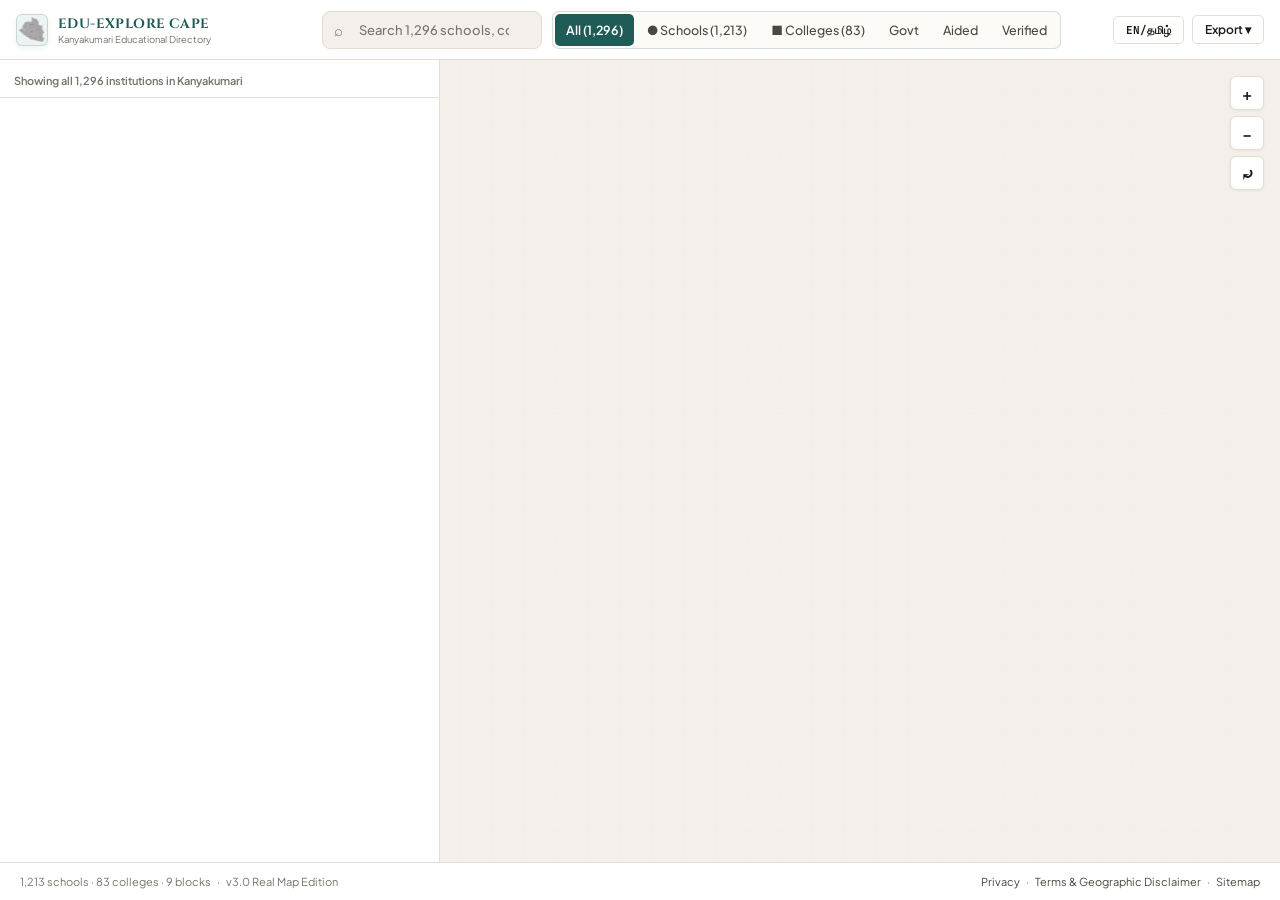
==== static/index.html @ a57d1c87 "Fix native button appearance: apply explicit appearance none, inline critical CSS, update Service Wo" ====
<!DOCTYPE html>
<html lang="en">
<head>
  <meta charset="UTF-8">
  <meta name="viewport" content="width=device-width, initial-scale=1.0, maximum-scale=5.0, user-scalable=yes">
  
  <!-- Primary Meta Tags -->
  <title>Edu-Explore Cape — Verified Educational Directory & Spatial Map of Kanyakumari</title>
  <meta name="title" content="Edu-Explore Cape — Verified Educational Directory & Spatial Map of Kanyakumari">
  <meta name="description" content="Spatial directory and verified database of 1,296 educational institutions (1,213 schools, 83 colleges) across 9 educational blocks in Kanyakumari District.">
  <meta name="keywords" content="Kanyakumari schools, Kanyakumari colleges, Agastheeswaram, Thovalai, Thuckalay, Nagercoil school directory, UDISE Tamil Nadu, Edu-Explore Cape">
  <meta name="author" content="Edu-Explore Cape Open Data Project">
  <meta name="robots" content="index, follow">
  <link rel="canonical" href="https://capeedudetails.me/">

  <!-- Open Graph / Facebook -->
  <meta property="og:type" content="website">
  <meta property="og:url" content="https://capeedudetails.me/">
  <meta property="og:title" content="Edu-Explore Cape — Educational Directory & Spatial Map">
  <meta property="og:description" content="Verified spatial directory of 1,296 schools and colleges across Kanyakumari District. Search, filter, and explore contact lines.">
  <meta property="og:image" content="https://capeedudetails.me/static/icons/kanyakumari_map.png">

  <!-- Twitter -->
  <meta name="twitter:card" content="summary_large_image">
  <meta name="twitter:url" content="https://capeedudetails.me/">
  <meta name="twitter:title" content="Edu-Explore Cape — Educational Directory & Spatial Map">
  <meta name="twitter:description" content="Verified spatial directory of 1,296 schools and colleges across Kanyakumari District.">
  <meta name="twitter:image" content="https://capeedudetails.me/static/icons/kanyakumari_map.png">

  <!-- Favicon & Touch Icons -->
  <link rel="icon" type="image/png" href="[data-uri]">
  <link rel="apple-touch-icon" href="[data-uri]">
  <meta name="theme-color" content="#1F5C57">

  <!-- Preconnect & Typography -->
  <link rel="preconnect" href="https://fonts.googleapis.com">
  <link rel="preconnect" href="https://fonts.gstatic.com" crossorigin>
  <link href="https://fonts.googleapis.com/css2?family=Cinzel:wght@500;600;700&family=Plus+Jakarta+Sans:wght@400;500;600;700&family=JetBrains+Mono:wght@400;500&display=swap" rel="stylesheet">
  
  <!-- Versioned Stylesheet -->
  <link rel="stylesheet" href="/static/css/app.css?v=3.3.0">

  <!-- Critical Inline Reset for Filter Shelf & Header (Guaranteed 0ms Rendering with ZERO Native Browser Button Artifacts) -->
  <style>
    /* Explicit Native Button Style Reset */
    button, input, select, textarea {
      font-family: inherit;
    }
    .header-filter-shelf button.filter-segment {
      appearance: none !important;
      -webkit-appearance: none !important;
      -moz-appearance: none !important;
      font: inherit !important;
      font-family: 'Plus Jakarta Sans', -apple-system, sans-serif !important;
      border: none !important;
      outline: none !important;
      background: transparent !important;
      box-shadow: none !important;
      border-radius: 4px !important;
      padding: 0 11px !important;
      height: 32px !important;
      line-height: 32px !important;
      font-size: 12.5px !important;
      font-weight: 500 !important;
      color: #4A4843 !important;
      white-space: nowrap !important;
      cursor: pointer !important;
      display: inline-flex !important;
      align-items: center !important;
      justify-content: center !important;
      gap: 4px !important;
      transition: background 120ms ease, color 120ms ease !important;
    }
    .header-filter-shelf button.filter-segment:hover {
      background: rgba(31, 92, 87, 0.08) !important;
      color: #1F5C57 !important;
    }
    .header-filter-shelf button.filter-segment.active {
      background: #1F5C57 !important;
      color: #FFFFFF !important;
      font-weight: 600 !important;
      border-radius: 5px !important;
    }
    .header-filter-shelf {
      background: #FDFBF7 !important;
      border: 1px solid rgba(26, 25, 22, 0.14) !important;
      border-radius: 7px !important;
      height: 38px !important;
      display: inline-flex !important;
      align-items: center !important;
      padding: 2px !important;
      box-sizing: border-box !important;
      overflow: hidden !important;
      flex-shrink: 0 !important;
      gap: 2px !important;
    }
  </style>
  
  <!-- Structured Data / JSON-LD -->
  <script type="application/ld+json">
  {
    "@context": "https://schema.org",
    "@type": "EducationalOrganization",
    "name": "Edu-Explore Cape",
    "url": "https://capeedudetails.me",
    "logo": "https://capeedudetails.me/static/icons/kanyakumari_map.png",
    "description": "Verified spatial directory and database of 1,296 schools and colleges across 9 educational blocks in Kanyakumari District, Tamil Nadu.",
    "address": {
      "@type": "PostalAddress",
      "addressRegion": "Tamil Nadu",
      "addressCountry": "IN"
    }
  }
  </script>
</head>
<body class="theme-paper">
  <div id="toast-notification" class="toast hidden" role="status" aria-live="polite"></div>

  <!-- Primary Top Header (Single Row on Desktop) -->
  <header id="app-header" role="banner">
    <div class="header-left">
      <a href="/" class="brand-link" aria-label="Edu-Explore Cape Home">
        <div class="brand-icon-wrapper">
          <img src="[data-uri]" alt="Kanyakumari District Map" class="brand-map-icon" width="28" height="28">
        </div>
        <div class="brand-titles">
          <span class="brand-title" id="lbl-brand-title">EDU-EXPLORE CAPE</span>
          <span class="brand-subtitle" id="lbl-brand-subtitle">Kanyakumari Educational Directory</span>
        </div>
      </a>
    </div>

    <!-- Center Section: Extended Search Bar + Unified Segmented Filter Shelf -->
    <div class="header-center">
      <div class="search-box extended-search" role="search">
        <span class="search-icon" aria-hidden="true">⌕</span>
        <input type="text" id="search-input" placeholder="Search 1,296 schools, colleges, leadership, locations..." aria-label="Search institutions">
        <button id="search-clear" class="search-clear-btn hidden" title="Clear Search" aria-label="Clear Search">✕</button>
      </div>

      <!-- Single Primary Segmented Filter Shelf (Clean, Compact, Editorial, No Emojis) -->
      <nav class="header-filter-shelf" role="toolbar" aria-label="Institution Category Filters">
        <button class="filter-segment active" data-filter="all" id="filter-all">All (1,296)</button>
        <button class="filter-segment" data-filter="schools" id="filter-schools">● Schools (1,213)</button>
        <button class="filter-segment" data-filter="colleges" id="filter-colleges">■ Colleges (83)</button>
        <button class="filter-segment" data-filter="govt" id="filter-govt">Govt</button>
        <button class="filter-segment" data-filter="aided" id="filter-aided">Aided</button>
        <button class="filter-segment" data-filter="verified" id="filter-verified">Verified</button>
      </nav>
    </div>

    <div class="header-right">
      <!-- Tamil Language Toggle -->
      <button id="btn-lang-toggle" class="btn-subtle lang-btn" title="Toggle Tamil / English" aria-label="Switch Language">
        <span class="lang-en font-bold">EN</span><span class="lang-divider">/</span><span class="lang-ta">தமிழ்</span>
      </button>

      <!-- View Toggle (Mobile/Tablet switch) -->
      <div class="view-toggle" role="group" aria-label="Switch view">
        <button id="view-plot-btn" class="toggle-btn active" title="Switch to Map" aria-pressed="true">Map</button>
        <button id="view-index-btn" class="toggle-btn" title="Switch to List" aria-pressed="false">List</button>
      </div>

      <!-- Export Menu -->
      <div class="export-dropdown">
        <button id="export-btn" class="btn-subtle" title="Export Dataset" aria-haspopup="true" aria-expanded="false">Export ▾</button>
        <div id="export-menu" class="dropdown-menu hidden" role="menu">
          <a href="/api/export/csv?type=all" download class="dropdown-item" role="menuitem">Full Database (CSV)</a>
          <a href="/api/export/csv?type=contacts" download class="dropdown-item" role="menuitem">Contacts Directory (CSV)</a>
        </div>
      </div>
    </div>
  </header>

  <!-- Main Viewport Area (Desktop Split Container) -->
  <main id="app-viewport" class="split-viewport" role="main">
    
    <!-- LEFT SIDEBAR: INDEX VIEW -->
    <section id="surface-index" class="surface-view surface-index-sidebar" aria-label="Institutions List Surface">
      <div class="index-header-sticky">
        <!-- Active Block Filter Banner in Sidebar (Shown when block is clicked on map) -->
        <div id="sidebar-block-banner" class="sidebar-block-banner hidden" role="status">
          <span>Region: <strong id="sidebar-block-title">Agastheeswaram</strong></span>
          <button id="btn-clear-block-filter" class="btn-clear-banner" title="Show All Blocks">✕ Clear</button>
        </div>

        <div class="sidebar-count-bar">
          <span id="sidebar-total-label" class="sidebar-total-label">Showing all 1,296 institutions in Kanyakumari</span>
        </div>
      </div>

      <div id="index-content" class="index-content-scroll" role="feed" aria-busy="false"></div>

      <div id="index-empty-state" class="index-empty hidden" role="status">
        <div class="empty-icon">⌕</div>
        <h3>No Institutions Found</h3>
        <p id="empty-state-msg">No matching schools or colleges under current filters.</p>
        <button id="btn-reset-filters" class="btn-reset-filters">Reset All Filters</button>
      </div>
    </section>

    <!-- RIGHT CANVAS: REAL GEOGRAPHIC MAP SURFACE -->
    <section id="surface-plot" class="surface-view surface-map-canvas active" aria-label="Spatial Geographic Map Surface">
      <div class="plot-controls" role="toolbar" aria-label="Map Zoom & Reset Controls">
        <button id="zoom-in" class="ctrl-btn" title="Zoom In" aria-label="Zoom In">+</button>
        <button id="zoom-out" class="ctrl-btn" title="Zoom Out" aria-label="Zoom Out">−</button>
        <button id="zoom-reset" class="ctrl-btn" title="Reset District View" aria-label="Reset District View">⤾</button>
      </div>

      <!-- Active Block Breadcrumb -->
      <div id="active-block-pill" class="active-block-pill hidden" role="status" aria-live="polite">
        <span id="active-block-name">Agastheeswaram</span>
        <button id="btn-exit-block" title="Back to Full District" aria-label="Back to Full District">✕</button>
      </div>

      <!-- Interactive Vector SVG Canvas (Clean, NO bottom filter bar) -->
      <div id="svg-container" class="svg-container" tabindex="0" role="region" aria-label="Interactive Map of Kanyakumari Educational Blocks">
        <svg id="plot-svg" viewBox="0 0 1000 1000" preserveAspectRatio="xMidYMid meet" role="img" aria-label="Real vector boundary map of Kanyakumari District with 1,296 educational institutions">
          <defs>
            <pattern id="grid-pattern" width="40" height="40" patternUnits="userSpaceOnUse">
              <path d="M 40 0 L 0 0 0 40" fill="none" stroke="rgba(26, 25, 22, 0.03)" stroke-width="1" />
            </pattern>
          </defs>
          <rect width="100%" height="100%" fill="url(#grid-pattern)" />
          
          <!-- Layer 1: Real Block Boundary Polygons -->
          <g id="layer-polygons" class="layer-polygons"></g>

          <!-- Layer 2: Block Centroid Labels -->
          <g id="layer-block-labels" class="layer-block-labels"></g>

          <!-- Layer 3: Institution Nodes (Schools & Colleges) -->
          <g id="layer-nodes" class="layer-nodes"></g>

          <!-- Layer 4: Interactive Overlays & Single-Card Hover Labels -->
          <g id="layer-overlays" class="layer-overlays"></g>
        </svg>
      </div>
    </section>

    <!-- SLIDE-IN DETAIL DOCK -->
    <aside id="detail-dock" class="detail-dock hidden" role="dialog" aria-modal="false" aria-label="Institution Details">
      <div class="dock-header">
        <div class="dock-badge-row">
          <span id="dock-type-badge" class="type-badge">SCHOOL</span>
          <span id="dock-status-badge" class="status-badge">Verified</span>
        </div>
        <button id="dock-close" class="dock-close-btn" title="Close Panel" aria-label="Close Panel">✕</button>
      </div>

      <div class="dock-scroll-body">
        <h2 id="dock-title" class="dock-title">Institution Name</h2>
        <div id="dock-category-line" class="dock-subhead">Category · Management</div>

        <!-- Quick Action Buttons (Clean text, No Emojis) -->
        <div class="dock-action-bar" role="group" aria-label="Direct Actions">
          <a id="btn-act-call" class="dock-act-btn" href="#" title="Call Institution"><span class="act-text">Call</span></a>
          <a id="btn-act-web" class="dock-act-btn" href="#" target="_blank" rel="noopener noreferrer" title="Visit Official Website"><span class="act-text">Website</span></a>
          <button id="btn-act-copy" class="dock-act-btn" title="Copy Contact Details"><span class="act-text">Copy</span></button>
          <button id="btn-act-share" class="dock-act-btn" title="Share Institution Link"><span class="act-text">Share</span></button>
        </div>

        <div class="dock-section-divider"></div>

        <!-- Comprehensive Fact Grid -->
        <div class="dock-fact-grid">
          <div class="fact-row"><span class="fact-label">Identifier / UDISE</span><span id="dock-id" class="fact-val font-mono">33300...</span></div>
          <div class="fact-row"><span class="fact-label">Block & Taluk</span><span id="dock-block" class="fact-val">Agastheeswaram (Agastheeswaram)</span></div>
          <div class="fact-row"><span class="fact-label">Management</span><span id="dock-mgmt" class="fact-val">Government</span></div>
          <div class="fact-row"><span class="fact-label">Instruction Medium</span><span id="dock-medium" class="fact-val">English / Tamil</span></div>
          <div class="fact-row"><span class="fact-label">Location / Village</span><span id="dock-location" class="fact-val">Nagercoil</span></div>
          <div class="fact-row"><span class="fact-label">Leadership</span><span id="dock-hm" class="fact-val font-medium">Headmaster Name</span></div>
          <div class="fact-row"><span class="fact-label">Official Phone</span><span id="dock-phone" class="fact-val font-mono">04652-200000</span></div>
          <div class="fact-row"><span class="fact-label">Official Email</span><span id="dock-email" class="fact-val font-mono">contact@school.edu.in</span></div>
          <div class="fact-row"><span class="fact-label">Official Website</span><span id="dock-website" class="fact-val">www.school.edu.in</span></div>
          <div class="fact-row"><span class="fact-label">Student Strength</span><span id="dock-strength" class="fact-val">1,240 students</span></div>
          <div id="dock-courses-row" class="fact-row hidden"><span class="fact-label">Programs Offered</span><span id="dock-courses" class="fact-val">B.A., B.Sc., B.Com.</span></div>
          <div id="dock-depts-row" class="fact-row hidden"><span class="fact-label">Departments</span><span id="dock-depts" class="fact-val">Physics, Mathematics</span></div>
          <div class="fact-row"><span class="fact-label">Data Provenance</span><span id="dock-notes" class="fact-val">Verified Primary Registry & Trust Disclosures</span></div>
        </div>

        <div class="dock-footer-actions">
          <button id="btn-open-correction" class="btn-report-correction">Suggest a Data Correction ↗</button>
        </div>
      </div>
    </aside>
  </main>

  <!-- Footer -->
  <footer id="app-footer" role="contentinfo">
    <div class="footer-left">
      <span id="footer-stats-text">1,213 schools · 83 colleges · 9 blocks</span>
      <span class="footer-sep">·</span>
      <span class="footer-version">v3.0 Real Map Edition</span>
    </div>
    <div class="footer-right">
      <a href="#" id="link-privacy">Privacy</a>
      <span class="footer-sep">·</span>
      <a href="#" id="link-terms">Terms & Geographic Disclaimer</a>
      <span class="footer-sep">·</span>
      <a href="/sitemap.xml" target="_blank">Sitemap</a>
    </div>
  </footer>

  <!-- Modals -->
  <div id="modal-privacy" class="modal-overlay hidden" role="dialog" aria-modal="true" aria-label="Privacy Policy">
    <div class="modal-card">
      <div class="modal-header"><h3>Privacy Policy</h3><button class="modal-close-btn" data-close="modal-privacy">✕</button></div>
      <div class="modal-body">
        <p><strong>Edu-Explore Cape</strong> is a public-interest educational directory for Kanyakumari District. We do not track personal identities or sell data. All institutional records are derived from public disclosures (UDISE+, AISHE, CBSE SARAS, and University Affiliation Gazettes).</p>
      </div>
    </div>
  </div>

  <div id="modal-terms" class="modal-overlay hidden" role="dialog" aria-modal="true" aria-label="Terms of Service">
    <div class="modal-card">
      <div class="modal-header"><h3>Terms & Geographic Disclaimer</h3><button class="modal-close-btn" data-close="modal-terms">✕</button></div>
      <div class="modal-body">
        <p><strong>Geographic Coordinates Disclaimer:</strong> Map positions reflect real administrative block polygon boundaries and verified address geocoding. High schools and colleges carry <code>Geocoded-Exact</code> precision, while baseline primary entries carry <code>Geocoded-Block-Centroid</code> placement within their respective block polygon.</p>
      </div>
    </div>
  </div>

  <div id="modal-correction" class="modal-overlay hidden" role="dialog" aria-modal="true" aria-label="Submit Correction">
    <div class="modal-card">
      <div class="modal-header"><h3>Submit Data Correction</h3><button class="modal-close-btn" data-close="modal-correction">✕</button></div>
      <div class="modal-body">
        <form id="form-correction">
          <div class="form-group"><label for="corr-inst-name">Institution</label><input type="text" id="corr-inst-name" readonly></div>
          <div class="form-group"><label for="corr-field">Field to Update</label><select id="corr-field"><option value="leadership">Leadership Name (HM / Principal / Chairman)</option><option value="phone">Phone Number</option><option value="website">Official Website</option><option value="other">Other Information</option></select></div>
          <div class="form-group"><label for="corr-value">Correct Information</label><input type="text" id="corr-value" required placeholder="Enter verified details"></div>
          <div class="form-group"><label for="corr-source">Official Source / Proof Link</label><input type="text" id="corr-source" required placeholder="Official website, circular, or letterhead link"></div>
          <button type="submit" class="btn-submit-corr">Submit for Verification</button>
          <p id="corr-success" class="corr-success-msg hidden">✓ Correction submitted successfully!</p>
        </form>
      </div>
    </div>
  </div>

  <script>
    if ('serviceWorker' in navigator) {
      window.addEventListener('load', () => {
        navigator.serviceWorker.register('/sw.js').catch(err => console.log('SW registration error:', err));
      });
    }
  </script>
  <script src="/static/js/app.js?v=3.3.0"></script>
</body>
</html>
---- static/css/app.css ----
/* Edu-Explore Cape 3.0 — Warm Editorial Cape Paper Aesthetic & Real Map System */

:root {
  --font-serif: "Cinzel", Georgia, serif;
  --font-sans: "Plus Jakarta Sans", -apple-system, BlinkMacSystemFont, "Segoe UI", Roboto, sans-serif;
  --font-mono: "JetBrains Mono", Menlo, Monaco, Consolas, monospace;

  /* Theme Tokens: Cape Paper */
  --color-canvas: #F5EFEB;
  --color-canvas-subtle: #EDE4DC;
  --color-surface: #FFFFFF;
  --color-surface-hover: #FAF7F2;
  --color-border: #E4DDD2;
  --color-border-subtle: #EBE5DC;
  
  --color-ink: #1A1916;
  --color-ink-secondary: #4A463E;
  --color-ink-muted: #78736A;
  
  --color-sea: #1F5C57;
  --color-sea-soft: rgba(31, 92, 87, 0.08);
  --color-sea-hover: #15423E;
  
  --color-coral: #C85A32;
  --color-coral-soft: rgba(200, 90, 50, 0.10);
  
  --color-polygon-fill: #E6E0D4;
  --color-polygon-stroke: #FFFFFF;
  
  --shadow-sm: 0 1px 3px rgba(0,0,0,0.05);
  --shadow-md: 0 4px 14px rgba(0,0,0,0.08);
  --shadow-lg: 0 12px 32px rgba(0,0,0,0.12);
  
  --header-height: 60px;
  --footer-height: 38px;
}

/* Base Resets */
*, *::before, *::after {
  box-sizing: border-box;
  margin: 0;
  padding: 0;
}

body {
  font-family: var(--font-sans);
  background-color: var(--color-canvas);
  color: var(--color-ink);
  height: 100vh;
  width: 100vw;
  overflow: hidden;
  display: flex;
  flex-direction: column;
  -webkit-font-smoothing: antialiased;
}

/* Reduced Motion Fallback */
@media (prefers-reduced-motion: reduce) {
  *, *::before, *::after {
    animation-duration: 0.01ms !important;
    animation-iteration-count: 1 !important;
    transition-duration: 0.01ms !important;
    scroll-behavior: auto !important;
  }
}

/* Utilities */
.hidden { display: none !important; }
.font-mono { font-family: var(--font-mono); }
.font-medium { font-weight: 500; }
.font-bold { font-weight: 700; }

/* Toast */
.toast {
  position: fixed;
  top: 72px;
  right: 24px;
  z-index: 9999;
  background: var(--color-ink);
  color: #FFFFFF;
  padding: 10px 18px;
  border-radius: 6px;
  font-size: 12px;
  font-weight: 500;
  box-shadow: var(--shadow-md);
  transition: opacity 200ms ease;
}

/* Header */
#app-header {
  height: var(--header-height);
  background: var(--color-surface);
  border-bottom: 1px solid var(--color-border);
  display: flex;
  align-items: center;
  justify-content: space-between;
  padding: 0 20px;
  gap: 16px;
  z-index: 100;
}

.header-left .brand-link {
  display: flex;
  align-items: center;
  gap: 10px;
  text-decoration: none;
}
.brand-map-icon {
  width: 28px;
  height: 28px;
  object-fit: contain;
}
.brand-titles {
  display: flex;
  flex-direction: column;
}
.brand-title {
  font-family: var(--font-serif);
  font-size: 15px;
  font-weight: 700;
  letter-spacing: 0.02em;
  color: var(--color-sea);
}
.brand-subtitle {
  font-size: 10px;
  color: var(--color-ink-muted);
}

.header-center {
  display: flex;
  align-items: center;
  gap: 14px;
  flex: 1;
  max-width: 680px;
}

.search-box {
  position: relative;
  flex: 1;
  display: flex;
  align-items: center;
}
.search-icon {
  position: absolute;
  left: 12px;
  font-size: 14px;
  color: var(--color-ink-muted);
  pointer-events: none;
}
.search-box input {
  width: 100%;
  height: 36px;
  padding: 0 32px 0 34px;
  border: 1px solid var(--color-border);
  border-radius: 6px;
  background: var(--color-canvas);
  color: var(--color-ink);
  font-size: 13px;
  outline: none;
  transition: border-color 150ms ease;
}
.search-box input:focus {
  border-color: var(--color-sea);
  background: #FFFFFF;
}
.search-clear-btn {
  position: absolute;
  right: 10px;
  background: none;
  border: none;
  color: var(--color-ink-muted);
  cursor: pointer;
  font-size: 12px;
}

.type-filter-pills {
  display: flex;
  gap: 4px;
  background: var(--color-canvas);
  padding: 3px;
  border-radius: 6px;
  border: 1px solid var(--color-border);
}
.pill-btn {
  background: none;
  border: none;
  padding: 5px 10px;
  font-size: 11px;
  font-weight: 600;
  color: var(--color-ink-secondary);
  border-radius: 4px;
  cursor: pointer;
  transition: all 150ms ease;
}
.pill-btn.active {
  background: #FFFFFF;
  color: var(--color-sea);
  box-shadow: var(--shadow-sm);
}

.header-right {
  display: flex;
  align-items: center;
  gap: 10px;
}

.btn-subtle {
  background: #FFFFFF;
  border: 1px solid var(--color-border);
  padding: 6px 12px;
  border-radius: 5px;
  font-size: 12px;
  font-weight: 600;
  color: var(--color-ink);
  cursor: pointer;
  transition: all 150ms ease;
}
.btn-subtle:hover {
  border-color: var(--color-sea);
  color: var(--color-sea);
}

.lang-btn {
  font-family: var(--font-mono);
  font-size: 11px;
}

.view-toggle {
  display: none; /* Shown on mobile/tablet */
  background: var(--color-canvas);
  padding: 2px;
  border-radius: 6px;
  border: 1px solid var(--color-border);
}
.toggle-btn {
  background: none;
  border: none;
  padding: 5px 12px;
  font-size: 11px;
  font-weight: 600;
  color: var(--color-ink-secondary);
  border-radius: 4px;
  cursor: pointer;
}
.toggle-btn.active {
  background: #FFFFFF;
  color: var(--color-sea);
  box-shadow: var(--shadow-sm);
}

.export-dropdown {
  position: relative;
}
.dropdown-menu {
  position: absolute;
  right: 0;
  top: calc(100% + 6px);
  background: #FFFFFF;
  border: 1px solid var(--color-border);
  border-radius: 6px;
  box-shadow: var(--shadow-md);
  min-width: 190px;
  z-index: 500;
  overflow: hidden;
}
.dropdown-item {
  display: block;
  padding: 10px 14px;
  font-size: 12px;
  font-weight: 500;
  color: var(--color-ink);
  text-decoration: none;
}
.dropdown-item:hover {
  background: var(--color-canvas);
  color: var(--color-sea);
}

/* ==========================================================================
   DESKTOP SPLIT VIEW (>= 900px)
   ========================================================================== */
.split-viewport {
  flex: 1;
  display: grid;
  grid-template-columns: 440px 1fr;
  height: calc(100vh - var(--header-height) - var(--footer-height));
  overflow: hidden;
  position: relative;
}

/* Left Sidebar (Index) */
.surface-index-sidebar {
  background: var(--color-surface);
  border-right: 1px solid var(--color-border);
  display: flex;
  flex-direction: column;
  height: 100%;
  overflow: hidden;
}
.index-header-sticky {
  padding: 12px 16px;
  background: var(--color-surface);
  border-bottom: 1px solid var(--color-border-subtle);
}
.kpi-badge-shelf {
  display: flex;
  gap: 6px;
  overflow-x: auto;
  padding-bottom: 2px;
}
.kpi-pill {
  background: var(--color-canvas);
  border: 1px solid var(--color-border);
  padding: 4px 10px;
  border-radius: 20px;
  font-size: 11px;
  font-weight: 600;
  color: var(--color-ink-secondary);
  cursor: pointer;
  white-space: nowrap;
}
.kpi-pill.active {
  background: var(--color-sea-soft);
  border-color: var(--color-sea);
  color: var(--color-sea);
}
.kpi-count {
  font-family: var(--font-mono);
  font-size: 10px;
  opacity: 0.85;
}

.index-content-scroll {
  flex: 1;
  overflow-y: auto;
  padding: 8px 12px 24px 12px;
}

.index-block-group {
  margin-bottom: 16px;
}
.index-block-heading {
  font-family: var(--font-serif);
  font-size: 12px;
  font-weight: 700;
  color: var(--color-sea);
  padding: 8px 6px;
  display: flex;
  justify-content: space-between;
  align-items: center;
  border-bottom: 1px solid var(--color-border-subtle);
  margin-bottom: 6px;
}
.index-block-count {
  font-family: var(--font-sans);
  font-size: 10px;
  color: var(--color-ink-muted);
  font-weight: normal;
}

.index-row {
  display: flex;
  flex-direction: column;
  gap: 2px;
  padding: 9px 10px;
  border-radius: 6px;
  cursor: pointer;
  transition: all 120ms ease;
  margin-bottom: 4px;
  border: 1px solid transparent;
}
.index-row:hover {
  background: var(--color-surface-hover);
  border-color: var(--color-border);
}
.index-row.selected {
  background: var(--color-sea-soft);
  border-color: var(--color-sea);
}
.index-row.highlight-pulse {
  background: rgba(200, 90, 50, 0.12);
  border-color: var(--color-coral);
}

.row-top {
  display: flex;
  justify-content: space-between;
  align-items: flex-start;
  gap: 8px;
}
.row-name {
  font-size: 12.5px;
  font-weight: 600;
  color: var(--color-ink);
  line-height: 1.3;
}
.row-badge {
  font-size: 9px;
  font-weight: 700;
  text-transform: uppercase;
  padding: 2px 6px;
  border-radius: 3px;
  white-space: nowrap;
}
.row-badge.type-school { background: rgba(0,0,0,0.06); color: var(--color-ink-secondary); }
.row-badge.type-college { background: var(--color-sea-soft); color: var(--color-sea); }

.row-meta {
  display: flex;
  gap: 8px;
  font-size: 11px;
  color: var(--color-ink-muted);
  margin-top: 2px;
}

/* Right Canvas (Map) */
.surface-map-canvas {
  position: relative;
  background: var(--color-canvas);
  height: 100%;
  width: 100%;
  overflow: hidden;
}

.plot-controls {
  position: absolute;
  top: 16px;
  right: 16px;
  display: flex;
  flex-direction: column;
  gap: 6px;
  z-index: 50;
}
.ctrl-btn {
  width: 34px;
  height: 34px;
  background: #FFFFFF;
  border: 1px solid var(--color-border);
  border-radius: 6px;
  font-size: 16px;
  font-weight: 600;
  color: var(--color-ink);
  cursor: pointer;
  box-shadow: var(--shadow-sm);
  display: flex;
  align-items: center;
  justify-content: center;
}
.ctrl-btn:hover {
  border-color: var(--color-sea);
  color: var(--color-sea);
}

.active-block-pill {
  position: absolute;
  top: 16px;
  left: 16px;
  background: #FFFFFF;
  border: 1px solid var(--color-sea);
  color: var(--color-sea);
  padding: 6px 14px;
  border-radius: 20px;
  font-size: 12px;
  font-weight: 700;
  box-shadow: var(--shadow-sm);
  display: flex;
  align-items: center;
  gap: 8px;
  z-index: 50;
}
#btn-exit-block {
  background: none;
  border: none;
  color: var(--color-ink-muted);
  cursor: pointer;
  font-weight: bold;
}

.svg-container {
  width: 100%;
  height: 100%;
  cursor: grab;
}
.svg-container:active {
  cursor: grabbing;
}
#plot-svg {
  width: 100%;
  height: 100%;
  user-select: none;
}

/* Real Vector Block Polygons */
.block-polygon {
  fill: var(--color-polygon-fill);
  stroke: var(--color-polygon-stroke);
  stroke-width: 1.5px;
  stroke-linejoin: round;
  cursor: pointer;
  transition: fill 200ms ease, stroke 200ms ease;
}
.block-polygon:hover, .block-polygon.hovered {
  fill: rgba(31, 92, 87, 0.12) !important;
  stroke: var(--color-sea) !important;
  stroke-width: 2.0px !important;
}
.block-polygon.active {
  fill: rgba(31, 92, 87, 0.18) !important;
  stroke: var(--color-sea) !important;
  stroke-width: 2.5px !important;
}

.block-label-text {
  font-family: var(--font-serif);
  font-size: 11px;
  font-weight: 700;
  letter-spacing: 0.04em;
  fill: var(--color-sea);
  text-anchor: middle;
  pointer-events: none;
}
.block-count-text {
  font-family: var(--font-sans);
  font-size: 9px;
  font-weight: 600;
  fill: var(--color-ink-muted);
  text-anchor: middle;
  pointer-events: none;
}

/* Map Nodes */
.inst-node {
  cursor: pointer;
}
.node-mark.school {
  fill: var(--color-ink);
  stroke: #FFFFFF;
  stroke-width: 0.6px;
  transition: transform 120ms ease, fill 120ms ease;
}
.node-mark.school.centroid-fallback {
  opacity: 0.72;
}
.node-mark.college {
  fill: var(--color-sea);
  stroke: #FFFFFF;
  stroke-width: 0.8px;
  transition: transform 120ms ease;
}

/* Pulsing highlight for List ↔ Map Link */
.inst-node.pulsing .node-mark {
  fill: var(--color-coral) !important;
  transform: scale(2.2);
  transform-origin: center;
  filter: drop-shadow(0 0 6px rgba(200, 90, 50, 0.8));
}

/* Single-Card Instant Hover Tooltip */
.svg-hover-card {
  pointer-events: none;
}
.svg-hover-card-bg {
  fill: #FFFFFF;
  stroke: var(--color-sea);
  stroke-width: 1.2px;
  rx: 4px;
  ry: 4px;
  filter: drop-shadow(0 3px 8px rgba(0,0,0,0.14));
}
.svg-hover-card-text {
  font-family: var(--font-sans);
  font-size: 11px;
  font-weight: 700;
  fill: var(--color-ink);
  letter-spacing: -0.01em;
}

/* Detail Dock */
.detail-dock {
  position: absolute;
  top: 16px;
  right: 16px;
  bottom: 16px;
  width: 380px;
  background: #FFFFFF;
  border: 1px solid var(--color-border);
  border-radius: 8px;
  box-shadow: var(--shadow-lg);
  display: flex;
  flex-direction: column;
  z-index: 200;
}
.dock-header {
  padding: 14px 18px;
  border-bottom: 1px solid var(--color-border-subtle);
  display: flex;
  justify-content: space-between;
  align-items: center;
}
.dock-badge-row {
  display: flex;
  gap: 6px;
}
.type-badge {
  font-size: 10px;
  font-weight: 700;
  padding: 3px 8px;
  border-radius: 4px;
  background: var(--color-sea-soft);
  color: var(--color-sea);
}
.status-badge {
  font-size: 10px;
  font-weight: 600;
  padding: 3px 8px;
  border-radius: 4px;
  background: var(--color-canvas);
  color: var(--color-ink-muted);
}
.status-badge.verified {
  background: rgba(46, 125, 50, 0.12);
  color: #2E7D32;
}
.dock-close-btn {
  background: none;
  border: none;
  font-size: 14px;
  color: var(--color-ink-muted);
  cursor: pointer;
}

.dock-scroll-body {
  flex: 1;
  overflow-y: auto;
  padding: 16px 18px;
}
.dock-title {
  font-size: 17px;
  font-weight: 700;
  color: var(--color-ink);
  line-height: 1.3;
}
.dock-subhead {
  font-size: 12px;
  color: var(--color-ink-muted);
  margin: 4px 0 16px 0;
}

.dock-action-bar {
  display: grid;
  grid-template-columns: repeat(4, 1fr);
  gap: 6px;
  margin-bottom: 16px;
}
.dock-act-btn {
  background: var(--color-canvas);
  border: 1px solid var(--color-border);
  padding: 8px 4px;
  border-radius: 6px;
  font-size: 11px;
  font-weight: 600;
  color: var(--color-ink);
  text-decoration: none;
  display: flex;
  flex-direction: column;
  align-items: center;
  gap: 4px;
  cursor: pointer;
  text-align: center;
}
.dock-act-btn:hover {
  border-color: var(--color-sea);
  color: var(--color-sea);
}
.dock-act-btn.disabled {
  opacity: 0.4;
  pointer-events: none;
}

.dock-section-divider {
  height: 1px;
  background: var(--color-border-subtle);
  margin: 14px 0;
}

.dock-fact-grid {
  display: flex;
  flex-direction: column;
  gap: 10px;
}
.fact-row {
  display: flex;
  flex-direction: column;
  gap: 2px;
}
.fact-label {
  font-size: 10.5px;
  font-weight: 600;
  color: var(--color-ink-muted);
  text-transform: uppercase;
}
.fact-val {
  font-size: 12.5px;
  color: var(--color-ink);
  line-height: 1.4;
}
.fact-val a {
  color: var(--color-sea);
  text-decoration: none;
}
.fact-val a:hover {
  text-decoration: underline;
}

.btn-report-correction {
  width: 100%;
  margin-top: 18px;
  background: none;
  border: 1px dashed var(--color-border);
  padding: 9px;
  border-radius: 6px;
  font-size: 11.5px;
  font-weight: 600;
  color: var(--color-ink-secondary);
  cursor: pointer;
}
.btn-report-correction:hover {
  border-color: var(--color-sea);
  color: var(--color-sea);
}

/* Footer */
#app-footer {
  height: var(--footer-height);
  background: var(--color-surface);
  border-top: 1px solid var(--color-border);
  display: flex;
  align-items: center;
  justify-content: space-between;
  padding: 0 20px;
  font-size: 11px;
  color: var(--color-ink-muted);
  z-index: 100;
}
.footer-sep { margin: 0 4px; }
.footer-right a {
  color: var(--color-ink-secondary);
  text-decoration: none;
}
.footer-right a:hover {
  color: var(--color-sea);
}

/* Modals */
.modal-overlay {
  position: fixed;
  inset: 0;
  background: rgba(0,0,0,0.4);
  display: flex;
  align-items: center;
  justify-content: center;
  padding: 20px;
  z-index: 1000;
}
.modal-card {
  background: #FFFFFF;
  border: 1px solid var(--color-border);
  border-radius: 8px;
  max-width: 520px;
  width: 100%;
  box-shadow: var(--shadow-lg);
  overflow: hidden;
}
.modal-header {
  padding: 14px 18px;
  border-bottom: 1px solid var(--color-border-subtle);
  display: flex;
  justify-content: space-between;
  align-items: center;
}
.modal-header h3 { font-size: 15px; font-weight: 700; color: var(--color-ink); }
.modal-close-btn { background: none; border: none; font-size: 14px; cursor: pointer; color: var(--color-ink-muted); }
.modal-body { padding: 18px; font-size: 13px; line-height: 1.5; color: var(--color-ink-secondary); }

.form-group { margin-bottom: 12px; }
.form-group label { display: block; font-size: 11px; font-weight: 600; margin-bottom: 4px; color: var(--color-ink); }
.form-group input, .form-group select {
  width: 100%;
  padding: 8px 10px;
  border: 1px solid var(--color-border);
  border-radius: 4px;
  font-size: 12px;
}
.btn-submit-corr {
  width: 100%;
  background: var(--color-sea);
  color: #FFFFFF;
  padding: 9px;
  border: none;
  border-radius: 4px;
  font-weight: 600;
  cursor: pointer;
  margin-top: 6px;
}
.corr-success-msg { color: #2E7D32; font-weight: 600; margin-top: 8px; }

/* ==========================================================================
   MOBILE & TABLET RESPONSIVE (< 900px)
   ========================================================================== */
@media (max-width: 899px) {
  .view-toggle { display: flex; }
  .split-viewport {
    display: block;
    height: calc(100vh - var(--header-height) - var(--footer-height));
  }
  .surface-index-sidebar {
    display: none;
    width: 100%;
  }
  .surface-index-sidebar.active {
    display: flex;
  }
  .surface-map-canvas {
    display: none;
  }
  .surface-map-canvas.active {
    display: block;
  }
  .detail-dock {
    top: auto;
    left: 0;
    right: 0;
    bottom: 0;
    width: 100%;
    max-height: 75vh;
    border-radius: 12px 12px 0 0;
  }
}

@media (max-width: 600px) {
  .header-center .type-filter-pills { display: none; }
  .brand-subtitle { display: none; }
}

/* Brand Icon Badge */
.brand-icon-wrapper {
  width: 36px;
  height: 36px;
  border-radius: 8px;
  background: var(--color-sea-soft);
  border: 1.5px solid rgba(31, 92, 87, 0.22);
  display: flex;
  align-items: center;
  justify-content: center;
  box-shadow: 0 2px 6px rgba(31, 92, 87, 0.08);
  transition: transform 150ms ease, border-color 150ms ease;
}
.brand-link:hover .brand-icon-wrapper {
  transform: scale(1.05);
  border-color: var(--color-sea);
}
.brand-map-icon {
  width: 28px;
  height: 28px;
  object-fit: contain;
}

/* Sidebar Active Block Filter Banner */
.sidebar-block-banner {
  background: var(--color-sea-soft);
  border: 1px solid var(--color-sea);
  color: var(--color-sea);
  padding: 6px 12px;
  border-radius: 6px;
  font-size: 11.5px;
  display: flex;
  justify-content: space-between;
  align-items: center;
  margin-bottom: 8px;
  font-weight: 500;
}
.btn-clear-banner {
  background: #FFFFFF;
  border: 1px solid var(--color-sea);
  color: var(--color-sea);
  border-radius: 4px;
  padding: 2px 8px;
  font-size: 11px;
  font-weight: 600;
  cursor: pointer;
}
.btn-clear-banner:hover {
  background: var(--color-sea);
  color: #FFFFFF;
}






@media (max-width: 600px) {
  .map-legend-dock {
    bottom: 8px;
    left: 8px;
    right: 8px;
  }
}

/* Top Primary Filter Bar (Clean & Professional, No Emojis) */
.top-filter-bar {
  display: flex;
  gap: 4px;
  background: var(--color-canvas);
  padding: 3px;
  border-radius: 6px;
  border: 1px solid var(--color-border);
  overflow-x: auto;
}
.top-filter-btn {
  background: none;
  border: none;
  padding: 5px 10px;
  font-size: 11.5px;
  font-weight: 600;
  color: var(--color-ink-secondary);
  border-radius: 4px;
  cursor: pointer;
  white-space: nowrap;
  transition: all 150ms ease;
}
.top-filter-btn:hover {
  background: var(--color-surface-hover);
  color: var(--color-sea);
}
.top-filter-btn.active {
  background: #FFFFFF;
  color: var(--color-sea);
  box-shadow: var(--shadow-sm);
}

.sidebar-count-bar {
  padding: 4px 0 2px 0;
  font-size: 11px;
  font-weight: 600;
  color: var(--color-ink-muted);
}




/* ==========================================================================
   HEADER & UNIFIED SEGMENTED FILTER SHELF
   ========================================================================== */

/* Universal Button Reset */
button {
  appearance: none;
  -webkit-appearance: none;
  -moz-appearance: none;
  font-family: inherit;
  border: none;
  background: transparent;
  outline: none;
  box-shadow: none;
}

#app-header {
  height: var(--header-height);
  background: var(--color-surface);
  border-bottom: 1px solid var(--color-border);
  display: flex;
  align-items: center;
  justify-content: space-between;
  padding: 0 16px;
  gap: 12px;
  z-index: 100;
}

.header-left {
  flex-shrink: 0;
  display: flex;
  align-items: center;
}

.brand-link {
  display: flex;
  align-items: center;
  gap: 9px;
  text-decoration: none;
}
.brand-icon-wrapper {
  width: 32px;
  height: 32px;
  border-radius: 6px;
  background: var(--color-sea-soft);
  border: 1px solid rgba(31, 92, 87, 0.18);
  display: flex;
  align-items: center;
  justify-content: center;
}
.brand-map-icon {
  width: 26px;
  height: 26px;
  object-fit: contain;
}
.brand-titles {
  display: flex;
  flex-direction: column;
}
.brand-title {
  font-family: var(--font-serif);
  font-size: 13.5px;
  font-weight: 700;
  letter-spacing: 0.03em;
  color: var(--color-sea);
}
.brand-subtitle {
  font-size: 9.5px;
  color: var(--color-ink-muted);
}

.header-center {
  flex: 1;
  display: flex;
  align-items: center;
  gap: 10px;
  min-width: 0;
}

.search-box.extended-search {
  position: relative;
  flex: 1;
  max-width: 440px;
  min-width: 220px;
  display: flex;
  align-items: center;
}

.search-box.extended-search input {
  width: 100%;
  height: 38px;
  padding: 0 32px 0 36px;
  border: 1px solid var(--color-border);
  border-radius: 8px;
  background: var(--color-canvas);
  color: var(--color-ink);
  font-size: 13px;
  font-weight: 500;
  outline: none;
  transition: border-color 140ms ease, background 140ms ease, box-shadow 140ms ease;
  box-shadow: 0 1px 2px rgba(0, 0, 0, 0.02);
}

.search-box.extended-search input:focus {
  border-color: var(--color-sea);
  background: #FFFFFF;
  box-shadow: 0 0 0 2.5px rgba(31, 92, 87, 0.12);
}

.search-box.extended-search .search-icon {
  position: absolute;
  left: 12px;
  font-size: 15px;
  color: var(--color-ink-muted);
  pointer-events: none;
}

.search-box.extended-search .search-clear-btn {
  position: absolute;
  right: 10px;
  background: none;
  border: none;
  color: var(--color-ink-muted);
  cursor: pointer;
  font-size: 13px;
}

/* UNIFIED SEGMENTED FILTER SHELF */
.header-filter-shelf {
  background: #FDFBF7 !important;
  border: 1px solid rgba(26, 25, 22, 0.14) !important;
  border-radius: 7px !important;
  height: 38px !important;
  display: inline-flex !important;
  align-items: center !important;
  padding: 2px !important;
  box-sizing: border-box !important;
  overflow: hidden !important;
  flex-shrink: 0 !important;
  gap: 2px !important;
}

.header-filter-shelf .filter-segment {
  appearance: none !important;
  -webkit-appearance: none !important;
  -moz-appearance: none !important;
  font: inherit !important;
  font-family: 'Plus Jakarta Sans', -apple-system, sans-serif !important;
  border: none !important;
  outline: none !important;
  background: transparent !important;
  box-shadow: none !important;
  border-radius: 4px !important;
  padding: 0 10px !important;
  height: 32px !important;
  line-height: 32px !important;
  font-size: 12.5px !important;
  font-weight: 500 !important;
  color: #4A4843 !important;
  white-space: nowrap !important;
  cursor: pointer !important;
  display: inline-flex !important;
  align-items: center !important;
  justify-content: center !important;
  gap: 4px !important;
  transition: background 120ms ease, color 120ms ease !important;
}

.header-filter-shelf .filter-segment:hover {
  background: rgba(31, 92, 87, 0.08) !important;
  color: #1F5C57 !important;
}

.header-filter-shelf .filter-segment.active {
  background: #1F5C57 !important;
  color: #FFFFFF !important;
  font-weight: 600 !important;
  border-radius: 5px !important;
}

.header-right {
  flex-shrink: 0;
  display: flex;
  align-items: center;
  gap: 8px;
}

/* Sidebar Sticky Header */
.index-header-sticky {
  position: sticky;
  top: 0;
  background: var(--color-surface);
  border-bottom: 1px solid var(--color-border);
  padding: 10px 14px 8px 14px;
  z-index: 20;
  box-shadow: 0 1px 2px rgba(0,0,0,0.02);
}

.sidebar-count-bar {
  font-size: 11px;
  font-weight: 600;
  color: var(--color-ink-muted);
}

.sidebar-block-banner {
  background: var(--color-sea-soft);
  border: 1px solid var(--color-sea);
  color: var(--color-sea);
  padding: 6px 12px;
  border-radius: 6px;
  font-size: 11.5px;
  display: flex;
  justify-content: space-between;
  align-items: center;
  margin-bottom: 8px;
  font-weight: 500;
}
.btn-clear-banner {
  background: #FFFFFF;
  border: 1px solid var(--color-sea);
  color: var(--color-sea);
  border-radius: 4px;
  padding: 2px 8px;
  font-size: 11px;
  font-weight: 600;
  cursor: pointer;
}
.btn-clear-banner:hover {
  background: var(--color-sea);
  color: #FFFFFF;
}

/* Split Viewport Layout */
.split-viewport {
  height: calc(100vh - var(--header-height) - var(--footer-height));
}

/* Responsive Rules */
@media (max-width: 1099px) {
  #app-header {
    height: auto;
    min-height: var(--header-height);
    padding: 8px 14px;
    flex-wrap: wrap;
    gap: 8px;
  }
  .header-center {
    order: 3;
    width: 100%;
    max-width: 100%;
    flex-wrap: wrap;
  }
  .search-box.extended-search {
    max-width: 100%;
  }
  .header-filter-shelf {
    width: 100%;
    scrollbar-width: thin;
  }
  .split-viewport {
    height: calc(100vh - 100px - var(--footer-height));
  }
}

@media (max-width: 899px) {
  .view-toggle {
    display: flex;
  }
}

@media (max-width: 600px) {
  .header-left .brand-titles {
    display: none;
  }
  .header-filter-shelf {
    padding: 2px 0;
  }
}
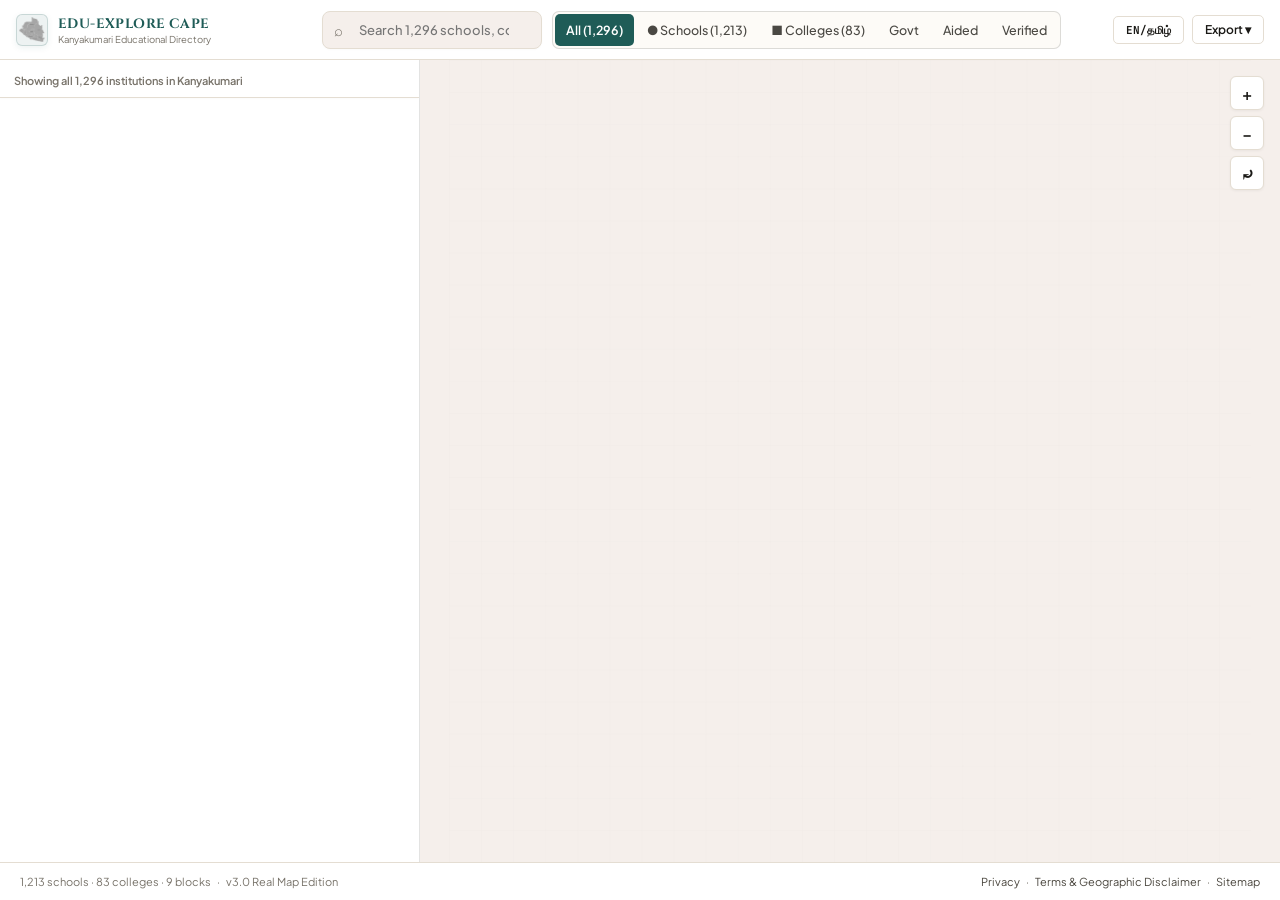
==== commit 9d37524a: "Fix desktop split-viewport grid layout to permanently display left institutions sidebar side-by-side" ====
--- a/static/index.html
+++ b/static/index.html
@@ -38,9 +38,9 @@
   <link href="https://fonts.googleapis.com/css2?family=Cinzel:wght@500;600;700&family=Plus+Jakarta+Sans:wght@400;500;600;700&family=JetBrains+Mono:wght@400;500&display=swap" rel="stylesheet">
   
   <!-- Versioned Stylesheet -->
-  <link rel="stylesheet" href="/static/css/app.css?v=3.3.0">
-
-  <!-- Critical Inline Reset for Filter Shelf & Header (Guaranteed 0ms Rendering with ZERO Native Browser Button Artifacts) -->
+  <link rel="stylesheet" href="/static/css/app.css?v=3.4.0">
+
+  <!-- Critical Inline Reset for Filter Shelf, Header & Split Viewport Layout -->
   <style>
     /* Explicit Native Button Style Reset */
     button, input, select, textarea {
@@ -94,6 +94,64 @@
       flex-shrink: 0 !important;
       gap: 2px !important;
     }
+
+    /* Core Desktop Split Viewport Structure (>= 900px) */
+    @media (min-width: 900px) {
+      .split-viewport {
+        display: grid !important;
+        grid-template-columns: 420px 1fr !important;
+        height: calc(100vh - var(--header-height) - var(--footer-height)) !important;
+        width: 100% !important;
+        overflow: hidden !important;
+      }
+      .surface-index-sidebar {
+        display: flex !important;
+        flex-direction: column !important;
+        height: 100% !important;
+        min-height: 0 !important;
+        overflow: hidden !important;
+        background: #FFFFFF !important;
+        border-right: 1px solid rgba(26, 25, 22, 0.12) !important;
+      }
+      .index-content-scroll {
+        flex: 1 !important;
+        overflow-y: auto !important;
+        min-height: 0 !important;
+        display: block !important;
+      }
+      .surface-map-canvas {
+        display: block !important;
+        height: 100% !important;
+        min-height: 0 !important;
+        position: relative !important;
+      }
+    }
+
+    /* Tablet / Mobile Toggle (< 900px) */
+    @media (max-width: 899px) {
+      .split-viewport {
+        display: block !important;
+        height: calc(100vh - var(--header-height) - var(--footer-height)) !important;
+        width: 100% !important;
+      }
+      .surface-index-sidebar {
+        display: none !important;
+        width: 100% !important;
+        height: 100% !important;
+        flex-direction: column !important;
+      }
+      .surface-index-sidebar.active {
+        display: flex !important;
+      }
+      .surface-map-canvas {
+        display: none !important;
+        width: 100% !important;
+        height: 100% !important;
+      }
+      .surface-map-canvas.active {
+        display: block !important;
+      }
+    }
   </style>
   
   <!-- Structured Data / JSON-LD -->
@@ -344,6 +402,6 @@
       });
     }
   </script>
-  <script src="/static/js/app.js?v=3.3.0"></script>
+  <script src="/static/js/app.js?v=3.4.0"></script>
 </body>
 </html>
--- a/static/css/app.css
+++ b/static/css/app.css
@@ -805,45 +805,6 @@
 }
 .corr-success-msg { color: #2E7D32; font-weight: 600; margin-top: 8px; }
 
-/* ==========================================================================
-   MOBILE & TABLET RESPONSIVE (< 900px)
-   ========================================================================== */
-@media (max-width: 899px) {
-  .view-toggle { display: flex; }
-  .split-viewport {
-    display: block;
-    height: calc(100vh - var(--header-height) - var(--footer-height));
-  }
-  .surface-index-sidebar {
-    display: none;
-    width: 100%;
-  }
-  .surface-index-sidebar.active {
-    display: flex;
-  }
-  .surface-map-canvas {
-    display: none;
-  }
-  .surface-map-canvas.active {
-    display: block;
-  }
-  .detail-dock {
-    top: auto;
-    left: 0;
-    right: 0;
-    bottom: 0;
-    width: 100%;
-    max-height: 75vh;
-    border-radius: 12px 12px 0 0;
-  }
-}
-
-@media (max-width: 600px) {
-  .header-center .type-filter-pills { display: none; }
-  .brand-subtitle { display: none; }
-}
-
-/* Brand Icon Badge */
 .brand-icon-wrapper {
   width: 36px;
   height: 36px;
@@ -1182,10 +1143,7 @@
   color: #FFFFFF;
 }
 
-/* Split Viewport Layout */
-.split-viewport {
-  height: calc(100vh - var(--header-height) - var(--footer-height));
-}
+
 
 /* Responsive Rules */
 @media (max-width: 1099px) {
@@ -1228,3 +1186,56 @@
     padding: 2px 0;
   }
 }
+
+/* Split Viewport Layout */
+.split-viewport {
+  flex: 1;
+  display: grid;
+  grid-template-columns: 420px 1fr;
+  height: calc(100vh - var(--header-height) - var(--footer-height));
+  overflow: hidden;
+  position: relative;
+  width: 100%;
+}
+
+.surface-index-sidebar {
+  background: var(--color-surface);
+  border-right: 1px solid var(--color-border);
+  display: flex;
+  flex-direction: column;
+  height: 100%;
+  min-height: 0;
+  overflow: hidden;
+  width: 100%;
+}
+
+.index-content-scroll {
+  flex: 1;
+  overflow-y: auto;
+  min-height: 0;
+  padding: 8px 12px 24px 12px;
+}
+
+@media (max-width: 899px) {
+  .view-toggle {
+    display: flex;
+  }
+  .split-viewport {
+    display: block;
+    height: calc(100vh - var(--header-height) - var(--footer-height));
+  }
+  .surface-index-sidebar {
+    display: none;
+    width: 100%;
+  }
+  .surface-index-sidebar.active {
+    display: flex;
+  }
+  .surface-map-canvas {
+    display: none;
+    width: 100%;
+  }
+  .surface-map-canvas.active {
+    display: block;
+  }
+}
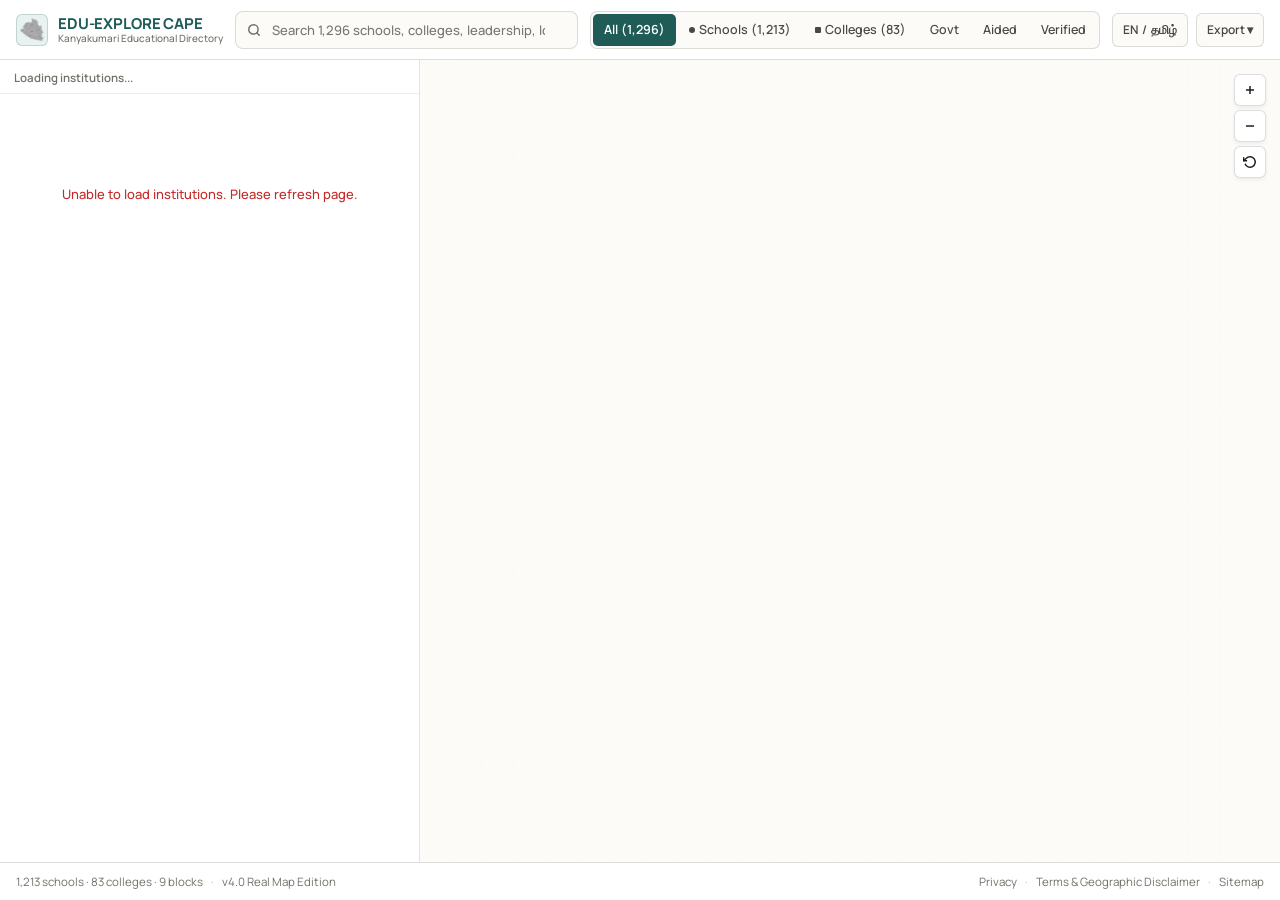
==== commit 1cc6a60e: "Comprehensive audit, refactor and QA fix: Manrope typography, canonical single filter pipeline, zero" ====
--- a/static/index.html
+++ b/static/index.html
@@ -32,55 +32,165 @@
   <link rel="apple-touch-icon" href="[data-uri]">
   <meta name="theme-color" content="#1F5C57">
 
-  <!-- Preconnect & Typography -->
+  <!-- Typography: Manrope + JetBrains Mono -->
   <link rel="preconnect" href="https://fonts.googleapis.com">
   <link rel="preconnect" href="https://fonts.gstatic.com" crossorigin>
-  <link href="https://fonts.googleapis.com/css2?family=Cinzel:wght@500;600;700&family=Plus+Jakarta+Sans:wght@400;500;600;700&family=JetBrains+Mono:wght@400;500&display=swap" rel="stylesheet">
+  <link href="https://fonts.googleapis.com/css2?family=Manrope:wght@400;500;600;700;800&family=JetBrains+Mono:wght@400;500&display=swap" rel="stylesheet">
   
   <!-- Versioned Stylesheet -->
-  <link rel="stylesheet" href="/static/css/app.css?v=3.4.0">
-
-  <!-- Critical Inline Reset for Filter Shelf, Header & Split Viewport Layout -->
+  <link rel="stylesheet" href="/static/css/app.css?v=4.0.0">
+
+  <!-- Critical Inline Styles for Instant Layout & Styling Verification -->
   <style>
-    /* Explicit Native Button Style Reset */
+    :root {
+      --font-sans: 'Manrope', -apple-system, BlinkMacSystemFont, 'Segoe UI', Roboto, sans-serif;
+      --font-mono: 'JetBrains Mono', monospace;
+      --header-height: 60px;
+      --footer-height: 38px;
+      --color-sea: #1F5C57;
+      --color-sea-soft: #E8F2F0;
+      --color-canvas: #FDFBF7;
+      --color-surface: #FFFFFF;
+      --color-border: rgba(26, 25, 22, 0.14);
+      --color-ink: #1A1916;
+      --color-ink-secondary: #4A4843;
+      --color-ink-muted: #737067;
+    }
+    * {
+      box-sizing: border-box;
+      margin: 0;
+      padding: 0;
+    }
+    body {
+      font-family: var(--font-sans);
+      background: var(--color-canvas);
+      color: var(--color-ink);
+      height: 100vh;
+      display: flex;
+      flex-direction: column;
+      overflow: hidden;
+      -webkit-font-smoothing: antialiased;
+    }
     button, input, select, textarea {
       font-family: inherit;
     }
-    .header-filter-shelf button.filter-segment {
-      appearance: none !important;
-      -webkit-appearance: none !important;
-      -moz-appearance: none !important;
-      font: inherit !important;
-      font-family: 'Plus Jakarta Sans', -apple-system, sans-serif !important;
-      border: none !important;
-      outline: none !important;
-      background: transparent !important;
-      box-shadow: none !important;
-      border-radius: 4px !important;
-      padding: 0 11px !important;
-      height: 32px !important;
-      line-height: 32px !important;
-      font-size: 12.5px !important;
-      font-weight: 500 !important;
-      color: #4A4843 !important;
-      white-space: nowrap !important;
-      cursor: pointer !important;
-      display: inline-flex !important;
-      align-items: center !important;
-      justify-content: center !important;
-      gap: 4px !important;
-      transition: background 120ms ease, color 120ms ease !important;
-    }
-    .header-filter-shelf button.filter-segment:hover {
-      background: rgba(31, 92, 87, 0.08) !important;
-      color: #1F5C57 !important;
-    }
-    .header-filter-shelf button.filter-segment.active {
-      background: #1F5C57 !important;
-      color: #FFFFFF !important;
-      font-weight: 600 !important;
-      border-radius: 5px !important;
-    }
+
+    /* Global Header */
+    #app-header {
+      height: var(--header-height);
+      background: var(--color-surface);
+      border-bottom: 1px solid var(--color-border);
+      display: flex;
+      align-items: center;
+      justify-content: space-between;
+      padding: 0 16px;
+      gap: 12px;
+      z-index: 50;
+      flex-shrink: 0;
+    }
+    .header-left {
+      flex-shrink: 0;
+      display: flex;
+      align-items: center;
+    }
+    .brand-link {
+      display: flex;
+      align-items: center;
+      gap: 10px;
+      text-decoration: none;
+      color: inherit;
+    }
+    .brand-icon-wrapper {
+      width: 32px;
+      height: 32px;
+      border-radius: 6px;
+      background: var(--color-sea-soft);
+      border: 1px solid rgba(31, 92, 87, 0.2);
+      display: flex;
+      align-items: center;
+      justify-content: center;
+      overflow: hidden;
+    }
+    .brand-map-icon {
+      width: 24px;
+      height: 24px;
+      object-fit: contain;
+    }
+    .brand-titles {
+      display: flex;
+      flex-direction: column;
+    }
+    .brand-title {
+      font-size: 15px;
+      font-weight: 750;
+      letter-spacing: -0.01em;
+      color: var(--color-sea);
+      line-height: 1.15;
+    }
+    .brand-subtitle {
+      font-size: 10px;
+      font-weight: 500;
+      color: var(--color-ink-muted);
+      line-height: 1.2;
+    }
+    .header-center {
+      flex: 1;
+      display: flex;
+      align-items: center;
+      gap: 12px;
+      min-width: 0;
+    }
+    .search-box.extended-search {
+      position: relative;
+      flex: 1;
+      max-width: 440px;
+      min-width: 220px;
+      display: flex;
+      align-items: center;
+    }
+    .search-box.extended-search input {
+      width: 100%;
+      height: 38px;
+      padding: 0 32px 0 36px;
+      border: 1px solid var(--color-border);
+      border-radius: 8px;
+      background: var(--color-canvas);
+      color: var(--color-ink);
+      font-size: 13px;
+      font-weight: 500;
+      outline: none;
+      transition: all 120ms ease;
+    }
+    .search-box.extended-search input:focus {
+      border-color: var(--color-sea);
+      background: #FFFFFF;
+      box-shadow: 0 0 0 2.5px rgba(31, 92, 87, 0.12);
+    }
+    .search-box.extended-search .search-icon {
+      position: absolute;
+      left: 11px;
+      width: 15px;
+      height: 15px;
+      color: var(--color-ink-muted);
+      pointer-events: none;
+      display: flex;
+      align-items: center;
+      justify-content: center;
+    }
+    .search-box.extended-search .search-clear-btn {
+      position: absolute;
+      right: 8px;
+      background: none;
+      border: none;
+      color: var(--color-ink-muted);
+      cursor: pointer;
+      padding: 4px;
+      display: flex;
+      align-items: center;
+      justify-content: center;
+    }
+
+    /* Header Segmented Filter Shelf */
     .header-filter-shelf {
       background: #FDFBF7 !important;
       border: 1px solid rgba(26, 25, 22, 0.14) !important;
@@ -90,12 +200,112 @@
       align-items: center !important;
       padding: 2px !important;
       box-sizing: border-box !important;
-      overflow: hidden !important;
+      overflow-x: auto !important;
+      overflow-y: hidden !important;
       flex-shrink: 0 !important;
       gap: 2px !important;
     }
-
-    /* Core Desktop Split Viewport Structure (>= 900px) */
+    .header-filter-shelf button.filter-segment {
+      appearance: none !important;
+      -webkit-appearance: none !important;
+      -moz-appearance: none !important;
+      font: inherit !important;
+      font-size: 12.5px !important;
+      font-weight: 550 !important;
+      color: #4A4843 !important;
+      border: none !important;
+      outline: none !important;
+      background: transparent !important;
+      box-shadow: none !important;
+      border-radius: 4px !important;
+      padding: 0 11px !important;
+      height: 32px !important;
+      line-height: 32px !important;
+      white-space: nowrap !important;
+      cursor: pointer !important;
+      display: inline-flex !important;
+      align-items: center !important;
+      justify-content: center !important;
+      gap: 4px !important;
+      transition: background 120ms ease, color 120ms ease !important;
+    }
+    .header-filter-shelf button.filter-segment:hover {
+      background: rgba(31, 92, 87, 0.08) !important;
+      color: #1F5C57 !important;
+    }
+    .header-filter-shelf button.filter-segment.active {
+      background: #1F5C57 !important;
+      color: #FFFFFF !important;
+      font-weight: 600 !important;
+      border-radius: 5px !important;
+    }
+    .filter-dot-school {
+      display: inline-block;
+      width: 6px;
+      height: 6px;
+      border-radius: 50%;
+      background: currentColor;
+    }
+    .filter-dot-college {
+      display: inline-block;
+      width: 6px;
+      height: 6px;
+      border-radius: 1px;
+      background: currentColor;
+    }
+
+    .header-right {
+      flex-shrink: 0;
+      display: flex;
+      align-items: center;
+      gap: 8px;
+    }
+    .btn-subtle {
+      background: var(--color-canvas);
+      border: 1px solid var(--color-border);
+      border-radius: 6px;
+      padding: 6px 10px;
+      font-size: 12px;
+      font-weight: 600;
+      color: var(--color-ink-secondary);
+      cursor: pointer;
+      display: inline-flex;
+      align-items: center;
+      gap: 4px;
+      height: 34px;
+      transition: all 120ms ease;
+    }
+    .btn-subtle:hover {
+      background: var(--color-surface);
+      color: var(--color-sea);
+      border-color: var(--color-sea);
+    }
+    .view-toggle {
+      display: none;
+      background: var(--color-canvas);
+      border: 1px solid var(--color-border);
+      border-radius: 6px;
+      padding: 2px;
+      gap: 2px;
+    }
+    .view-toggle .toggle-btn {
+      appearance: none;
+      border: none;
+      background: transparent;
+      padding: 4px 10px;
+      font-size: 12px;
+      font-weight: 600;
+      color: var(--color-ink-secondary);
+      border-radius: 4px;
+      cursor: pointer;
+      height: 28px;
+    }
+    .view-toggle .toggle-btn.active {
+      background: var(--color-sea);
+      color: #FFFFFF;
+    }
+
+    /* Split Viewport Layout (Permanent 420px + Map on Desktop >= 900px) */
     @media (min-width: 900px) {
       .split-viewport {
         display: grid !important;
@@ -127,8 +337,11 @@
       }
     }
 
-    /* Tablet / Mobile Toggle (< 900px) */
+    /* Mobile / Tablet Toggle View (< 900px) */
     @media (max-width: 899px) {
+      .view-toggle {
+        display: flex !important;
+      }
       .split-viewport {
         display: block !important;
         height: calc(100vh - var(--header-height) - var(--footer-height)) !important;
@@ -150,6 +363,28 @@
       }
       .surface-map-canvas.active {
         display: block !important;
+      }
+    }
+
+    @media (max-width: 1099px) {
+      #app-header {
+        height: auto;
+        min-height: var(--header-height);
+        padding: 8px 14px;
+        flex-wrap: wrap;
+        gap: 8px;
+      }
+      .header-center {
+        order: 3;
+        width: 100%;
+        max-width: 100%;
+        flex-wrap: wrap;
+      }
+      .search-box.extended-search {
+        max-width: 100%;
+      }
+      .header-filter-shelf {
+        width: 100%;
       }
     }
   </style>
@@ -174,12 +409,12 @@
 <body class="theme-paper">
   <div id="toast-notification" class="toast hidden" role="status" aria-live="polite"></div>
 
-  <!-- Primary Top Header (Single Row on Desktop) -->
+  <!-- Primary Top Header (Single Clean Row on Desktop) -->
   <header id="app-header" role="banner">
     <div class="header-left">
       <a href="/" class="brand-link" aria-label="Edu-Explore Cape Home">
         <div class="brand-icon-wrapper">
-          <img src="[data-uri]" alt="Kanyakumari District Map" class="brand-map-icon" width="28" height="28">
+          <img src="[data-uri]" alt="Kanyakumari District Map" class="brand-map-icon" width="24" height="24">
         </div>
         <div class="brand-titles">
           <span class="brand-title" id="lbl-brand-title">EDU-EXPLORE CAPE</span>
@@ -191,16 +426,20 @@
     <!-- Center Section: Extended Search Bar + Unified Segmented Filter Shelf -->
     <div class="header-center">
       <div class="search-box extended-search" role="search">
-        <span class="search-icon" aria-hidden="true">⌕</span>
+        <span class="search-icon" aria-hidden="true">
+          <svg width="14" height="14" viewBox="0 0 24 24" fill="none" stroke="currentColor" stroke-width="2.5" stroke-linecap="round" stroke-linejoin="round"><circle cx="11" cy="11" r="8"></circle><line x1="21" y1="21" x2="16.65" y2="16.65"></line></svg>
+        </span>
         <input type="text" id="search-input" placeholder="Search 1,296 schools, colleges, leadership, locations..." aria-label="Search institutions">
-        <button id="search-clear" class="search-clear-btn hidden" title="Clear Search" aria-label="Clear Search">✕</button>
-      </div>
-
-      <!-- Single Primary Segmented Filter Shelf (Clean, Compact, Editorial, No Emojis) -->
+        <button id="search-clear" class="search-clear-btn hidden" title="Clear Search" aria-label="Clear Search">
+          <svg width="12" height="12" viewBox="0 0 24 24" fill="none" stroke="currentColor" stroke-width="2.5" stroke-linecap="round" stroke-linejoin="round"><line x1="18" y1="6" x2="6" y2="18"></line><line x1="6" y1="6" x2="18" y2="18"></line></svg>
+        </button>
+      </div>
+
+      <!-- Single Primary Segmented Filter Shelf -->
       <nav class="header-filter-shelf" role="toolbar" aria-label="Institution Category Filters">
         <button class="filter-segment active" data-filter="all" id="filter-all">All (1,296)</button>
-        <button class="filter-segment" data-filter="schools" id="filter-schools">● Schools (1,213)</button>
-        <button class="filter-segment" data-filter="colleges" id="filter-colleges">■ Colleges (83)</button>
+        <button class="filter-segment" data-filter="schools" id="filter-schools"><span class="filter-dot-school"></span> Schools (1,213)</button>
+        <button class="filter-segment" data-filter="colleges" id="filter-colleges"><span class="filter-dot-college"></span> Colleges (83)</button>
         <button class="filter-segment" data-filter="govt" id="filter-govt">Govt</button>
         <button class="filter-segment" data-filter="aided" id="filter-aided">Aided</button>
         <button class="filter-segment" data-filter="verified" id="filter-verified">Verified</button>
@@ -239,18 +478,30 @@
         <!-- Active Block Filter Banner in Sidebar (Shown when block is clicked on map) -->
         <div id="sidebar-block-banner" class="sidebar-block-banner hidden" role="status">
           <span>Region: <strong id="sidebar-block-title">Agastheeswaram</strong></span>
-          <button id="btn-clear-block-filter" class="btn-clear-banner" title="Show All Blocks">✕ Clear</button>
+          <button id="btn-clear-block-filter" class="btn-clear-banner" title="Show All Blocks">
+            <svg width="10" height="10" viewBox="0 0 24 24" fill="none" stroke="currentColor" stroke-width="2.5"><line x1="18" y1="6" x2="6" y2="18"></line><line x1="6" y1="6" x2="18" y2="18"></line></svg> Clear
+          </button>
         </div>
 
         <div class="sidebar-count-bar">
-          <span id="sidebar-total-label" class="sidebar-total-label">Showing all 1,296 institutions in Kanyakumari</span>
-        </div>
-      </div>
-
-      <div id="index-content" class="index-content-scroll" role="feed" aria-busy="false"></div>
-
+          <span id="sidebar-total-label" class="sidebar-total-label">Loading institutions...</span>
+        </div>
+      </div>
+
+      <!-- Loading Indicator -->
+      <div id="index-loading-state" class="index-loading-state">
+        <div class="spinner"></div>
+        <span>Loading institutions...</span>
+      </div>
+
+      <!-- Scrollable Institution Feed -->
+      <div id="index-content" class="index-content-scroll hidden" role="feed" aria-busy="false"></div>
+
+      <!-- Empty State -->
       <div id="index-empty-state" class="index-empty hidden" role="status">
-        <div class="empty-icon">⌕</div>
+        <div class="empty-icon-svg">
+          <svg width="32" height="32" viewBox="0 0 24 24" fill="none" stroke="#737067" stroke-width="1.8"><circle cx="11" cy="11" r="8"></circle><line x1="21" y1="21" x2="16.65" y2="16.65"></line></svg>
+        </div>
         <h3>No Institutions Found</h3>
         <p id="empty-state-msg">No matching schools or colleges under current filters.</p>
         <button id="btn-reset-filters" class="btn-reset-filters">Reset All Filters</button>
@@ -260,18 +511,26 @@
     <!-- RIGHT CANVAS: REAL GEOGRAPHIC MAP SURFACE -->
     <section id="surface-plot" class="surface-view surface-map-canvas active" aria-label="Spatial Geographic Map Surface">
       <div class="plot-controls" role="toolbar" aria-label="Map Zoom & Reset Controls">
-        <button id="zoom-in" class="ctrl-btn" title="Zoom In" aria-label="Zoom In">+</button>
-        <button id="zoom-out" class="ctrl-btn" title="Zoom Out" aria-label="Zoom Out">−</button>
-        <button id="zoom-reset" class="ctrl-btn" title="Reset District View" aria-label="Reset District View">⤾</button>
+        <button id="zoom-in" class="ctrl-btn" title="Zoom In" aria-label="Zoom In">
+          <svg width="14" height="14" viewBox="0 0 24 24" fill="none" stroke="currentColor" stroke-width="2.5"><line x1="12" y1="5" x2="12" y2="19"></line><line x1="5" y1="12" x2="19" y2="12"></line></svg>
+        </button>
+        <button id="zoom-out" class="ctrl-btn" title="Zoom Out" aria-label="Zoom Out">
+          <svg width="14" height="14" viewBox="0 0 24 24" fill="none" stroke="currentColor" stroke-width="2.5"><line x1="5" y1="12" x2="19" y2="12"></line></svg>
+        </button>
+        <button id="zoom-reset" class="ctrl-btn" title="Reset District View" aria-label="Reset District View">
+          <svg width="14" height="14" viewBox="0 0 24 24" fill="none" stroke="currentColor" stroke-width="2.5"><polyline points="1 4 1 10 7 10"></polyline><path d="M3.51 15a9 9 0 1 0 2.13-9.36L1 10"></path></svg>
+        </button>
       </div>
 
       <!-- Active Block Breadcrumb -->
       <div id="active-block-pill" class="active-block-pill hidden" role="status" aria-live="polite">
         <span id="active-block-name">Agastheeswaram</span>
-        <button id="btn-exit-block" title="Back to Full District" aria-label="Back to Full District">✕</button>
-      </div>
-
-      <!-- Interactive Vector SVG Canvas (Clean, NO bottom filter bar) -->
+        <button id="btn-exit-block" title="Back to Full District" aria-label="Back to Full District">
+          <svg width="10" height="10" viewBox="0 0 24 24" fill="none" stroke="currentColor" stroke-width="2.5"><line x1="18" y1="6" x2="6" y2="18"></line><line x1="6" y1="6" x2="18" y2="18"></line></svg>
+        </button>
+      </div>
+
+      <!-- Interactive Vector SVG Canvas (Clean, NO bottom duplicate bar) -->
       <div id="svg-container" class="svg-container" tabindex="0" role="region" aria-label="Interactive Map of Kanyakumari Educational Blocks">
         <svg id="plot-svg" viewBox="0 0 1000 1000" preserveAspectRatio="xMidYMid meet" role="img" aria-label="Real vector boundary map of Kanyakumari District with 1,296 educational institutions">
           <defs>
@@ -303,19 +562,33 @@
           <span id="dock-type-badge" class="type-badge">SCHOOL</span>
           <span id="dock-status-badge" class="status-badge">Verified</span>
         </div>
-        <button id="dock-close" class="dock-close-btn" title="Close Panel" aria-label="Close Panel">✕</button>
+        <button id="dock-close" class="dock-close-btn" title="Close Panel" aria-label="Close Panel">
+          <svg width="14" height="14" viewBox="0 0 24 24" fill="none" stroke="currentColor" stroke-width="2.5"><line x1="18" y1="6" x2="6" y2="18"></line><line x1="6" y1="6" x2="18" y2="18"></line></svg>
+        </button>
       </div>
 
       <div class="dock-scroll-body">
         <h2 id="dock-title" class="dock-title">Institution Name</h2>
         <div id="dock-category-line" class="dock-subhead">Category · Management</div>
 
-        <!-- Quick Action Buttons (Clean text, No Emojis) -->
+        <!-- Quick Action Buttons -->
         <div class="dock-action-bar" role="group" aria-label="Direct Actions">
-          <a id="btn-act-call" class="dock-act-btn" href="#" title="Call Institution"><span class="act-text">Call</span></a>
-          <a id="btn-act-web" class="dock-act-btn" href="#" target="_blank" rel="noopener noreferrer" title="Visit Official Website"><span class="act-text">Website</span></a>
-          <button id="btn-act-copy" class="dock-act-btn" title="Copy Contact Details"><span class="act-text">Copy</span></button>
-          <button id="btn-act-share" class="dock-act-btn" title="Share Institution Link"><span class="act-text">Share</span></button>
+          <a id="btn-act-call" class="dock-act-btn" href="#" title="Call Institution">
+            <svg width="13" height="13" viewBox="0 0 24 24" fill="none" stroke="currentColor" stroke-width="2"><path d="M22 16.92v3a2 2 0 0 1-2.18 2 19.79 19.79 0 0 1-8.63-3.07 19.5 19.5 0 0 1-6-6 19.79 19.79 0 0 1-3.07-8.67A2 2 0 0 1 4.11 2h3a2 2 0 0 1 2 1.72 12.84 12.84 0 0 0 .7 2.81 2 2 0 0 1-.45 2.11L8.09 9.91a16 16 0 0 0 6 6l1.27-1.27a2 2 0 0 1 2.11-.45 12.84 12.84 0 0 0 2.81.7A2 2 0 0 1 22 16.92z"></path></svg>
+            <span class="act-text">Call</span>
+          </a>
+          <a id="btn-act-web" class="dock-act-btn" href="#" target="_blank" rel="noopener noreferrer" title="Visit Official Website">
+            <svg width="13" height="13" viewBox="0 0 24 24" fill="none" stroke="currentColor" stroke-width="2"><circle cx="12" cy="12" r="10"></circle><line x1="2" y1="12" x2="22" y2="12"></line><path d="M12 2a15.3 15.3 0 0 1 4 10 15.3 15.3 0 0 1-4 10 15.3 15.3 0 0 1-4-10 15.3 15.3 0 0 1 4-10z"></path></svg>
+            <span class="act-text">Website</span>
+          </a>
+          <button id="btn-act-copy" class="dock-act-btn" title="Copy Contact Details">
+            <svg width="13" height="13" viewBox="0 0 24 24" fill="none" stroke="currentColor" stroke-width="2"><rect x="9" y="9" width="13" height="13" rx="2" ry="2"></rect><path d="M5 15H4a2 2 0 0 1-2-2V4a2 2 0 0 1 2-2h9a2 2 0 0 1 2 2v1"></path></svg>
+            <span class="act-text">Copy</span>
+          </button>
+          <button id="btn-act-share" class="dock-act-btn" title="Share Institution Link">
+            <svg width="13" height="13" viewBox="0 0 24 24" fill="none" stroke="currentColor" stroke-width="2"><circle cx="18" cy="5" r="3"></circle><circle cx="6" cy="12" r="3"></circle><circle cx="18" cy="19" r="3"></circle><line x1="8.59" y1="13.51" x2="15.42" y2="17.49"></line><line x1="15.41" y1="6.51" x2="8.59" y2="10.49"></line></svg>
+            <span class="act-text">Share</span>
+          </button>
         </div>
 
         <div class="dock-section-divider"></div>
@@ -323,7 +596,7 @@
         <!-- Comprehensive Fact Grid -->
         <div class="dock-fact-grid">
           <div class="fact-row"><span class="fact-label">Identifier / UDISE</span><span id="dock-id" class="fact-val font-mono">33300...</span></div>
-          <div class="fact-row"><span class="fact-label">Block & Taluk</span><span id="dock-block" class="fact-val">Agastheeswaram (Agastheeswaram)</span></div>
+          <div class="fact-row"><span class="fact-label">Block & Taluk</span><span id="dock-block" class="fact-val">Agastheeswaram</span></div>
           <div class="fact-row"><span class="fact-label">Management</span><span id="dock-mgmt" class="fact-val">Government</span></div>
           <div class="fact-row"><span class="fact-label">Instruction Medium</span><span id="dock-medium" class="fact-val">English / Tamil</span></div>
           <div class="fact-row"><span class="fact-label">Location / Village</span><span id="dock-location" class="fact-val">Nagercoil</span></div>
@@ -334,7 +607,7 @@
           <div class="fact-row"><span class="fact-label">Student Strength</span><span id="dock-strength" class="fact-val">1,240 students</span></div>
           <div id="dock-courses-row" class="fact-row hidden"><span class="fact-label">Programs Offered</span><span id="dock-courses" class="fact-val">B.A., B.Sc., B.Com.</span></div>
           <div id="dock-depts-row" class="fact-row hidden"><span class="fact-label">Departments</span><span id="dock-depts" class="fact-val">Physics, Mathematics</span></div>
-          <div class="fact-row"><span class="fact-label">Data Provenance</span><span id="dock-notes" class="fact-val">Verified Primary Registry & Trust Disclosures</span></div>
+          <div class="fact-row"><span class="fact-label">Data Provenance</span><span id="dock-notes" class="fact-val">Verified Primary Registry (UDISE+ / AISHE / SARAS)</span></div>
         </div>
 
         <div class="dock-footer-actions">
@@ -349,7 +622,7 @@
     <div class="footer-left">
       <span id="footer-stats-text">1,213 schools · 83 colleges · 9 blocks</span>
       <span class="footer-sep">·</span>
-      <span class="footer-version">v3.0 Real Map Edition</span>
+      <span class="footer-version">v4.0 Real Map Edition</span>
     </div>
     <div class="footer-right">
       <a href="#" id="link-privacy">Privacy</a>
@@ -363,7 +636,7 @@
   <!-- Modals -->
   <div id="modal-privacy" class="modal-overlay hidden" role="dialog" aria-modal="true" aria-label="Privacy Policy">
     <div class="modal-card">
-      <div class="modal-header"><h3>Privacy Policy</h3><button class="modal-close-btn" data-close="modal-privacy">✕</button></div>
+      <div class="modal-header"><h3>Privacy Policy</h3><button class="modal-close-btn" data-close="modal-privacy"><svg width="12" height="12" viewBox="0 0 24 24" fill="none" stroke="currentColor" stroke-width="2.5"><line x1="18" y1="6" x2="6" y2="18"></line><line x1="6" y1="6" x2="18" y2="18"></line></svg></button></div>
       <div class="modal-body">
         <p><strong>Edu-Explore Cape</strong> is a public-interest educational directory for Kanyakumari District. We do not track personal identities or sell data. All institutional records are derived from public disclosures (UDISE+, AISHE, CBSE SARAS, and University Affiliation Gazettes).</p>
       </div>
@@ -372,16 +645,16 @@
 
   <div id="modal-terms" class="modal-overlay hidden" role="dialog" aria-modal="true" aria-label="Terms of Service">
     <div class="modal-card">
-      <div class="modal-header"><h3>Terms & Geographic Disclaimer</h3><button class="modal-close-btn" data-close="modal-terms">✕</button></div>
+      <div class="modal-header"><h3>Terms & Geographic Disclaimer</h3><button class="modal-close-btn" data-close="modal-terms"><svg width="12" height="12" viewBox="0 0 24 24" fill="none" stroke="currentColor" stroke-width="2.5"><line x1="18" y1="6" x2="6" y2="18"></line><line x1="6" y1="6" x2="18" y2="18"></line></svg></button></div>
       <div class="modal-body">
-        <p><strong>Geographic Coordinates Disclaimer:</strong> Map positions reflect real administrative block polygon boundaries and verified address geocoding. High schools and colleges carry <code>Geocoded-Exact</code> precision, while baseline primary entries carry <code>Geocoded-Block-Centroid</code> placement within their respective block polygon.</p>
+        <p><strong>Geographic Coordinates Disclaimer:</strong> Map positions reflect real administrative block polygon boundaries and verified address geocoding. High schools and colleges carry <code>Exact location</code> precision, while baseline primary entries carry <code>Approximate block location</code> placement within their respective block polygon.</p>
       </div>
     </div>
   </div>
 
   <div id="modal-correction" class="modal-overlay hidden" role="dialog" aria-modal="true" aria-label="Submit Correction">
     <div class="modal-card">
-      <div class="modal-header"><h3>Submit Data Correction</h3><button class="modal-close-btn" data-close="modal-correction">✕</button></div>
+      <div class="modal-header"><h3>Submit Data Correction</h3><button class="modal-close-btn" data-close="modal-correction"><svg width="12" height="12" viewBox="0 0 24 24" fill="none" stroke="currentColor" stroke-width="2.5"><line x1="18" y1="6" x2="6" y2="18"></line><line x1="6" y1="6" x2="18" y2="18"></line></svg></button></div>
       <div class="modal-body">
         <form id="form-correction">
           <div class="form-group"><label for="corr-inst-name">Institution</label><input type="text" id="corr-inst-name" readonly></div>
@@ -398,10 +671,10 @@
   <script>
     if ('serviceWorker' in navigator) {
       window.addEventListener('load', () => {
-        navigator.serviceWorker.register('/sw.js').catch(err => console.log('SW registration error:', err));
+        navigator.serviceWorker.register('/sw.js').catch(err => console.log('SW error:', err));
       });
     }
   </script>
-  <script src="/static/js/app.js?v=3.4.0"></script>
+  <script src="/static/js/app.js?v=4.0.0"></script>
 </body>
 </html>
--- a/static/css/app.css
+++ b/static/css/app.css
@@ -1,42 +1,32 @@
-/* Edu-Explore Cape 3.0 — Warm Editorial Cape Paper Aesthetic & Real Map System */
+/* Edu-Explore Cape v4.0 — Professional Data Directory Design System */
 
 :root {
-  --font-serif: "Cinzel", Georgia, serif;
-  --font-sans: "Plus Jakarta Sans", -apple-system, BlinkMacSystemFont, "Segoe UI", Roboto, sans-serif;
-  --font-mono: "JetBrains Mono", Menlo, Monaco, Consolas, monospace;
-
-  /* Theme Tokens: Cape Paper */
-  --color-canvas: #F5EFEB;
-  --color-canvas-subtle: #EDE4DC;
-  --color-surface: #FFFFFF;
-  --color-surface-hover: #FAF7F2;
-  --color-border: #E4DDD2;
-  --color-border-subtle: #EBE5DC;
-  
-  --color-ink: #1A1916;
-  --color-ink-secondary: #4A463E;
-  --color-ink-muted: #78736A;
-  
-  --color-sea: #1F5C57;
-  --color-sea-soft: rgba(31, 92, 87, 0.08);
-  --color-sea-hover: #15423E;
-  
-  --color-coral: #C85A32;
-  --color-coral-soft: rgba(200, 90, 50, 0.10);
-  
-  --color-polygon-fill: #E6E0D4;
-  --color-polygon-stroke: #FFFFFF;
-  
-  --shadow-sm: 0 1px 3px rgba(0,0,0,0.05);
-  --shadow-md: 0 4px 14px rgba(0,0,0,0.08);
-  --shadow-lg: 0 12px 32px rgba(0,0,0,0.12);
-  
+  --font-sans: 'Manrope', -apple-system, BlinkMacSystemFont, 'Segoe UI', Roboto, sans-serif;
+  --font-mono: 'JetBrains Mono', monospace;
+
   --header-height: 60px;
   --footer-height: 38px;
-}
-
-/* Base Resets */
-*, *::before, *::after {
+
+  --color-sea: #1F5C57;
+  --color-sea-hover: #174844;
+  --color-sea-soft: #E8F2F0;
+  --color-sea-border: rgba(31, 92, 87, 0.25);
+
+  --color-canvas: #FDFBF7;
+  --color-surface: #FFFFFF;
+  --color-surface-hover: #F8F5F0;
+  --color-border: rgba(26, 25, 22, 0.13);
+  --color-border-subtle: rgba(26, 25, 22, 0.08);
+
+  --color-ink: #1A1916;
+  --color-ink-secondary: #4A4843;
+  --color-ink-muted: #737067;
+
+  --color-school: #1F5C57;
+  --color-college: #9E5B28;
+}
+
+* {
   box-sizing: border-box;
   margin: 0;
   padding: 0;
@@ -44,49 +34,27 @@
 
 body {
   font-family: var(--font-sans);
-  background-color: var(--color-canvas);
+  background: var(--color-canvas);
   color: var(--color-ink);
   height: 100vh;
-  width: 100vw;
+  display: flex;
+  flex-direction: column;
   overflow: hidden;
-  display: flex;
-  flex-direction: column;
   -webkit-font-smoothing: antialiased;
 }
 
-/* Reduced Motion Fallback */
-@media (prefers-reduced-motion: reduce) {
-  *, *::before, *::after {
-    animation-duration: 0.01ms !important;
-    animation-iteration-count: 1 !important;
-    transition-duration: 0.01ms !important;
-    scroll-behavior: auto !important;
-  }
-}
-
-/* Utilities */
-.hidden { display: none !important; }
-.font-mono { font-family: var(--font-mono); }
-.font-medium { font-weight: 500; }
-.font-bold { font-weight: 700; }
-
-/* Toast */
-.toast {
-  position: fixed;
-  top: 72px;
-  right: 24px;
-  z-index: 9999;
-  background: var(--color-ink);
-  color: #FFFFFF;
-  padding: 10px 18px;
-  border-radius: 6px;
-  font-size: 12px;
-  font-weight: 500;
-  box-shadow: var(--shadow-md);
-  transition: opacity 200ms ease;
-}
-
-/* Header */
+button {
+  appearance: none;
+  -webkit-appearance: none;
+  font-family: inherit;
+  border: none;
+  background: transparent;
+  outline: none;
+}
+
+/* ==========================================================================
+   HEADER
+   ========================================================================== */
 #app-header {
   height: var(--header-height);
   background: var(--color-surface);
@@ -94,902 +62,72 @@
   display: flex;
   align-items: center;
   justify-content: space-between;
-  padding: 0 20px;
-  gap: 16px;
-  z-index: 100;
-}
-
-.header-left .brand-link {
+  padding: 0 16px;
+  gap: 12px;
+  z-index: 50;
+  flex-shrink: 0;
+}
+
+.header-left {
+  flex-shrink: 0;
+  display: flex;
+  align-items: center;
+}
+
+.brand-link {
   display: flex;
   align-items: center;
   gap: 10px;
   text-decoration: none;
-}
-.brand-map-icon {
-  width: 28px;
-  height: 28px;
-  object-fit: contain;
-}
-.brand-titles {
-  display: flex;
-  flex-direction: column;
-}
-.brand-title {
-  font-family: var(--font-serif);
-  font-size: 15px;
-  font-weight: 700;
-  letter-spacing: 0.02em;
-  color: var(--color-sea);
-}
-.brand-subtitle {
-  font-size: 10px;
-  color: var(--color-ink-muted);
-}
-
-.header-center {
-  display: flex;
-  align-items: center;
-  gap: 14px;
-  flex: 1;
-  max-width: 680px;
-}
-
-.search-box {
-  position: relative;
-  flex: 1;
-  display: flex;
-  align-items: center;
-}
-.search-icon {
-  position: absolute;
-  left: 12px;
-  font-size: 14px;
-  color: var(--color-ink-muted);
-  pointer-events: none;
-}
-.search-box input {
-  width: 100%;
-  height: 36px;
-  padding: 0 32px 0 34px;
-  border: 1px solid var(--color-border);
-  border-radius: 6px;
-  background: var(--color-canvas);
-  color: var(--color-ink);
-  font-size: 13px;
-  outline: none;
-  transition: border-color 150ms ease;
-}
-.search-box input:focus {
-  border-color: var(--color-sea);
-  background: #FFFFFF;
-}
-.search-clear-btn {
-  position: absolute;
-  right: 10px;
-  background: none;
-  border: none;
-  color: var(--color-ink-muted);
-  cursor: pointer;
-  font-size: 12px;
-}
-
-.type-filter-pills {
-  display: flex;
-  gap: 4px;
-  background: var(--color-canvas);
-  padding: 3px;
-  border-radius: 6px;
-  border: 1px solid var(--color-border);
-}
-.pill-btn {
-  background: none;
-  border: none;
-  padding: 5px 10px;
-  font-size: 11px;
-  font-weight: 600;
-  color: var(--color-ink-secondary);
-  border-radius: 4px;
-  cursor: pointer;
-  transition: all 150ms ease;
-}
-.pill-btn.active {
-  background: #FFFFFF;
-  color: var(--color-sea);
-  box-shadow: var(--shadow-sm);
-}
-
-.header-right {
-  display: flex;
-  align-items: center;
-  gap: 10px;
-}
-
-.btn-subtle {
-  background: #FFFFFF;
-  border: 1px solid var(--color-border);
-  padding: 6px 12px;
-  border-radius: 5px;
-  font-size: 12px;
-  font-weight: 600;
-  color: var(--color-ink);
-  cursor: pointer;
-  transition: all 150ms ease;
-}
-.btn-subtle:hover {
-  border-color: var(--color-sea);
-  color: var(--color-sea);
-}
-
-.lang-btn {
-  font-family: var(--font-mono);
-  font-size: 11px;
-}
-
-.view-toggle {
-  display: none; /* Shown on mobile/tablet */
-  background: var(--color-canvas);
-  padding: 2px;
-  border-radius: 6px;
-  border: 1px solid var(--color-border);
-}
-.toggle-btn {
-  background: none;
-  border: none;
-  padding: 5px 12px;
-  font-size: 11px;
-  font-weight: 600;
-  color: var(--color-ink-secondary);
-  border-radius: 4px;
-  cursor: pointer;
-}
-.toggle-btn.active {
-  background: #FFFFFF;
-  color: var(--color-sea);
-  box-shadow: var(--shadow-sm);
-}
-
-.export-dropdown {
-  position: relative;
-}
-.dropdown-menu {
-  position: absolute;
-  right: 0;
-  top: calc(100% + 6px);
-  background: #FFFFFF;
-  border: 1px solid var(--color-border);
-  border-radius: 6px;
-  box-shadow: var(--shadow-md);
-  min-width: 190px;
-  z-index: 500;
-  overflow: hidden;
-}
-.dropdown-item {
-  display: block;
-  padding: 10px 14px;
-  font-size: 12px;
-  font-weight: 500;
-  color: var(--color-ink);
-  text-decoration: none;
-}
-.dropdown-item:hover {
-  background: var(--color-canvas);
-  color: var(--color-sea);
-}
-
-/* ==========================================================================
-   DESKTOP SPLIT VIEW (>= 900px)
-   ========================================================================== */
-.split-viewport {
-  flex: 1;
-  display: grid;
-  grid-template-columns: 440px 1fr;
-  height: calc(100vh - var(--header-height) - var(--footer-height));
-  overflow: hidden;
-  position: relative;
-}
-
-/* Left Sidebar (Index) */
-.surface-index-sidebar {
-  background: var(--color-surface);
-  border-right: 1px solid var(--color-border);
-  display: flex;
-  flex-direction: column;
-  height: 100%;
-  overflow: hidden;
-}
-.index-header-sticky {
-  padding: 12px 16px;
-  background: var(--color-surface);
-  border-bottom: 1px solid var(--color-border-subtle);
-}
-.kpi-badge-shelf {
-  display: flex;
-  gap: 6px;
-  overflow-x: auto;
-  padding-bottom: 2px;
-}
-.kpi-pill {
-  background: var(--color-canvas);
-  border: 1px solid var(--color-border);
-  padding: 4px 10px;
-  border-radius: 20px;
-  font-size: 11px;
-  font-weight: 600;
-  color: var(--color-ink-secondary);
-  cursor: pointer;
-  white-space: nowrap;
-}
-.kpi-pill.active {
-  background: var(--color-sea-soft);
-  border-color: var(--color-sea);
-  color: var(--color-sea);
-}
-.kpi-count {
-  font-family: var(--font-mono);
-  font-size: 10px;
-  opacity: 0.85;
-}
-
-.index-content-scroll {
-  flex: 1;
-  overflow-y: auto;
-  padding: 8px 12px 24px 12px;
-}
-
-.index-block-group {
-  margin-bottom: 16px;
-}
-.index-block-heading {
-  font-family: var(--font-serif);
-  font-size: 12px;
-  font-weight: 700;
-  color: var(--color-sea);
-  padding: 8px 6px;
-  display: flex;
-  justify-content: space-between;
-  align-items: center;
-  border-bottom: 1px solid var(--color-border-subtle);
-  margin-bottom: 6px;
-}
-.index-block-count {
-  font-family: var(--font-sans);
-  font-size: 10px;
-  color: var(--color-ink-muted);
-  font-weight: normal;
-}
-
-.index-row {
-  display: flex;
-  flex-direction: column;
-  gap: 2px;
-  padding: 9px 10px;
-  border-radius: 6px;
-  cursor: pointer;
-  transition: all 120ms ease;
-  margin-bottom: 4px;
-  border: 1px solid transparent;
-}
-.index-row:hover {
-  background: var(--color-surface-hover);
-  border-color: var(--color-border);
-}
-.index-row.selected {
-  background: var(--color-sea-soft);
-  border-color: var(--color-sea);
-}
-.index-row.highlight-pulse {
-  background: rgba(200, 90, 50, 0.12);
-  border-color: var(--color-coral);
-}
-
-.row-top {
-  display: flex;
-  justify-content: space-between;
-  align-items: flex-start;
-  gap: 8px;
-}
-.row-name {
-  font-size: 12.5px;
-  font-weight: 600;
-  color: var(--color-ink);
-  line-height: 1.3;
-}
-.row-badge {
-  font-size: 9px;
-  font-weight: 700;
-  text-transform: uppercase;
-  padding: 2px 6px;
-  border-radius: 3px;
-  white-space: nowrap;
-}
-.row-badge.type-school { background: rgba(0,0,0,0.06); color: var(--color-ink-secondary); }
-.row-badge.type-college { background: var(--color-sea-soft); color: var(--color-sea); }
-
-.row-meta {
-  display: flex;
-  gap: 8px;
-  font-size: 11px;
-  color: var(--color-ink-muted);
-  margin-top: 2px;
-}
-
-/* Right Canvas (Map) */
-.surface-map-canvas {
-  position: relative;
-  background: var(--color-canvas);
-  height: 100%;
-  width: 100%;
-  overflow: hidden;
-}
-
-.plot-controls {
-  position: absolute;
-  top: 16px;
-  right: 16px;
-  display: flex;
-  flex-direction: column;
-  gap: 6px;
-  z-index: 50;
-}
-.ctrl-btn {
-  width: 34px;
-  height: 34px;
-  background: #FFFFFF;
-  border: 1px solid var(--color-border);
-  border-radius: 6px;
-  font-size: 16px;
-  font-weight: 600;
-  color: var(--color-ink);
-  cursor: pointer;
-  box-shadow: var(--shadow-sm);
-  display: flex;
-  align-items: center;
-  justify-content: center;
-}
-.ctrl-btn:hover {
-  border-color: var(--color-sea);
-  color: var(--color-sea);
-}
-
-.active-block-pill {
-  position: absolute;
-  top: 16px;
-  left: 16px;
-  background: #FFFFFF;
-  border: 1px solid var(--color-sea);
-  color: var(--color-sea);
-  padding: 6px 14px;
-  border-radius: 20px;
-  font-size: 12px;
-  font-weight: 700;
-  box-shadow: var(--shadow-sm);
-  display: flex;
-  align-items: center;
-  gap: 8px;
-  z-index: 50;
-}
-#btn-exit-block {
-  background: none;
-  border: none;
-  color: var(--color-ink-muted);
-  cursor: pointer;
-  font-weight: bold;
-}
-
-.svg-container {
-  width: 100%;
-  height: 100%;
-  cursor: grab;
-}
-.svg-container:active {
-  cursor: grabbing;
-}
-#plot-svg {
-  width: 100%;
-  height: 100%;
-  user-select: none;
-}
-
-/* Real Vector Block Polygons */
-.block-polygon {
-  fill: var(--color-polygon-fill);
-  stroke: var(--color-polygon-stroke);
-  stroke-width: 1.5px;
-  stroke-linejoin: round;
-  cursor: pointer;
-  transition: fill 200ms ease, stroke 200ms ease;
-}
-.block-polygon:hover, .block-polygon.hovered {
-  fill: rgba(31, 92, 87, 0.12) !important;
-  stroke: var(--color-sea) !important;
-  stroke-width: 2.0px !important;
-}
-.block-polygon.active {
-  fill: rgba(31, 92, 87, 0.18) !important;
-  stroke: var(--color-sea) !important;
-  stroke-width: 2.5px !important;
-}
-
-.block-label-text {
-  font-family: var(--font-serif);
-  font-size: 11px;
-  font-weight: 700;
-  letter-spacing: 0.04em;
-  fill: var(--color-sea);
-  text-anchor: middle;
-  pointer-events: none;
-}
-.block-count-text {
-  font-family: var(--font-sans);
-  font-size: 9px;
-  font-weight: 600;
-  fill: var(--color-ink-muted);
-  text-anchor: middle;
-  pointer-events: none;
-}
-
-/* Map Nodes */
-.inst-node {
-  cursor: pointer;
-}
-.node-mark.school {
-  fill: var(--color-ink);
-  stroke: #FFFFFF;
-  stroke-width: 0.6px;
-  transition: transform 120ms ease, fill 120ms ease;
-}
-.node-mark.school.centroid-fallback {
-  opacity: 0.72;
-}
-.node-mark.college {
-  fill: var(--color-sea);
-  stroke: #FFFFFF;
-  stroke-width: 0.8px;
-  transition: transform 120ms ease;
-}
-
-/* Pulsing highlight for List ↔ Map Link */
-.inst-node.pulsing .node-mark {
-  fill: var(--color-coral) !important;
-  transform: scale(2.2);
-  transform-origin: center;
-  filter: drop-shadow(0 0 6px rgba(200, 90, 50, 0.8));
-}
-
-/* Single-Card Instant Hover Tooltip */
-.svg-hover-card {
-  pointer-events: none;
-}
-.svg-hover-card-bg {
-  fill: #FFFFFF;
-  stroke: var(--color-sea);
-  stroke-width: 1.2px;
-  rx: 4px;
-  ry: 4px;
-  filter: drop-shadow(0 3px 8px rgba(0,0,0,0.14));
-}
-.svg-hover-card-text {
-  font-family: var(--font-sans);
-  font-size: 11px;
-  font-weight: 700;
-  fill: var(--color-ink);
-  letter-spacing: -0.01em;
-}
-
-/* Detail Dock */
-.detail-dock {
-  position: absolute;
-  top: 16px;
-  right: 16px;
-  bottom: 16px;
-  width: 380px;
-  background: #FFFFFF;
-  border: 1px solid var(--color-border);
-  border-radius: 8px;
-  box-shadow: var(--shadow-lg);
-  display: flex;
-  flex-direction: column;
-  z-index: 200;
-}
-.dock-header {
-  padding: 14px 18px;
-  border-bottom: 1px solid var(--color-border-subtle);
-  display: flex;
-  justify-content: space-between;
-  align-items: center;
-}
-.dock-badge-row {
-  display: flex;
-  gap: 6px;
-}
-.type-badge {
-  font-size: 10px;
-  font-weight: 700;
-  padding: 3px 8px;
-  border-radius: 4px;
-  background: var(--color-sea-soft);
-  color: var(--color-sea);
-}
-.status-badge {
-  font-size: 10px;
-  font-weight: 600;
-  padding: 3px 8px;
-  border-radius: 4px;
-  background: var(--color-canvas);
-  color: var(--color-ink-muted);
-}
-.status-badge.verified {
-  background: rgba(46, 125, 50, 0.12);
-  color: #2E7D32;
-}
-.dock-close-btn {
-  background: none;
-  border: none;
-  font-size: 14px;
-  color: var(--color-ink-muted);
-  cursor: pointer;
-}
-
-.dock-scroll-body {
-  flex: 1;
-  overflow-y: auto;
-  padding: 16px 18px;
-}
-.dock-title {
-  font-size: 17px;
-  font-weight: 700;
-  color: var(--color-ink);
-  line-height: 1.3;
-}
-.dock-subhead {
-  font-size: 12px;
-  color: var(--color-ink-muted);
-  margin: 4px 0 16px 0;
-}
-
-.dock-action-bar {
-  display: grid;
-  grid-template-columns: repeat(4, 1fr);
-  gap: 6px;
-  margin-bottom: 16px;
-}
-.dock-act-btn {
-  background: var(--color-canvas);
-  border: 1px solid var(--color-border);
-  padding: 8px 4px;
-  border-radius: 6px;
-  font-size: 11px;
-  font-weight: 600;
-  color: var(--color-ink);
-  text-decoration: none;
-  display: flex;
-  flex-direction: column;
-  align-items: center;
-  gap: 4px;
-  cursor: pointer;
-  text-align: center;
-}
-.dock-act-btn:hover {
-  border-color: var(--color-sea);
-  color: var(--color-sea);
-}
-.dock-act-btn.disabled {
-  opacity: 0.4;
-  pointer-events: none;
-}
-
-.dock-section-divider {
-  height: 1px;
-  background: var(--color-border-subtle);
-  margin: 14px 0;
-}
-
-.dock-fact-grid {
-  display: flex;
-  flex-direction: column;
-  gap: 10px;
-}
-.fact-row {
-  display: flex;
-  flex-direction: column;
-  gap: 2px;
-}
-.fact-label {
-  font-size: 10.5px;
-  font-weight: 600;
-  color: var(--color-ink-muted);
-  text-transform: uppercase;
-}
-.fact-val {
-  font-size: 12.5px;
-  color: var(--color-ink);
-  line-height: 1.4;
-}
-.fact-val a {
-  color: var(--color-sea);
-  text-decoration: none;
-}
-.fact-val a:hover {
-  text-decoration: underline;
-}
-
-.btn-report-correction {
-  width: 100%;
-  margin-top: 18px;
-  background: none;
-  border: 1px dashed var(--color-border);
-  padding: 9px;
-  border-radius: 6px;
-  font-size: 11.5px;
-  font-weight: 600;
-  color: var(--color-ink-secondary);
-  cursor: pointer;
-}
-.btn-report-correction:hover {
-  border-color: var(--color-sea);
-  color: var(--color-sea);
-}
-
-/* Footer */
-#app-footer {
-  height: var(--footer-height);
-  background: var(--color-surface);
-  border-top: 1px solid var(--color-border);
-  display: flex;
-  align-items: center;
-  justify-content: space-between;
-  padding: 0 20px;
-  font-size: 11px;
-  color: var(--color-ink-muted);
-  z-index: 100;
-}
-.footer-sep { margin: 0 4px; }
-.footer-right a {
-  color: var(--color-ink-secondary);
-  text-decoration: none;
-}
-.footer-right a:hover {
-  color: var(--color-sea);
-}
-
-/* Modals */
-.modal-overlay {
-  position: fixed;
-  inset: 0;
-  background: rgba(0,0,0,0.4);
-  display: flex;
-  align-items: center;
-  justify-content: center;
-  padding: 20px;
-  z-index: 1000;
-}
-.modal-card {
-  background: #FFFFFF;
-  border: 1px solid var(--color-border);
-  border-radius: 8px;
-  max-width: 520px;
-  width: 100%;
-  box-shadow: var(--shadow-lg);
-  overflow: hidden;
-}
-.modal-header {
-  padding: 14px 18px;
-  border-bottom: 1px solid var(--color-border-subtle);
-  display: flex;
-  justify-content: space-between;
-  align-items: center;
-}
-.modal-header h3 { font-size: 15px; font-weight: 700; color: var(--color-ink); }
-.modal-close-btn { background: none; border: none; font-size: 14px; cursor: pointer; color: var(--color-ink-muted); }
-.modal-body { padding: 18px; font-size: 13px; line-height: 1.5; color: var(--color-ink-secondary); }
-
-.form-group { margin-bottom: 12px; }
-.form-group label { display: block; font-size: 11px; font-weight: 600; margin-bottom: 4px; color: var(--color-ink); }
-.form-group input, .form-group select {
-  width: 100%;
-  padding: 8px 10px;
-  border: 1px solid var(--color-border);
-  border-radius: 4px;
-  font-size: 12px;
-}
-.btn-submit-corr {
-  width: 100%;
-  background: var(--color-sea);
-  color: #FFFFFF;
-  padding: 9px;
-  border: none;
-  border-radius: 4px;
-  font-weight: 600;
-  cursor: pointer;
-  margin-top: 6px;
-}
-.corr-success-msg { color: #2E7D32; font-weight: 600; margin-top: 8px; }
-
-.brand-icon-wrapper {
-  width: 36px;
-  height: 36px;
-  border-radius: 8px;
-  background: var(--color-sea-soft);
-  border: 1.5px solid rgba(31, 92, 87, 0.22);
-  display: flex;
-  align-items: center;
-  justify-content: center;
-  box-shadow: 0 2px 6px rgba(31, 92, 87, 0.08);
-  transition: transform 150ms ease, border-color 150ms ease;
-}
-.brand-link:hover .brand-icon-wrapper {
-  transform: scale(1.05);
-  border-color: var(--color-sea);
-}
-.brand-map-icon {
-  width: 28px;
-  height: 28px;
-  object-fit: contain;
-}
-
-/* Sidebar Active Block Filter Banner */
-.sidebar-block-banner {
-  background: var(--color-sea-soft);
-  border: 1px solid var(--color-sea);
-  color: var(--color-sea);
-  padding: 6px 12px;
-  border-radius: 6px;
-  font-size: 11.5px;
-  display: flex;
-  justify-content: space-between;
-  align-items: center;
-  margin-bottom: 8px;
-  font-weight: 500;
-}
-.btn-clear-banner {
-  background: #FFFFFF;
-  border: 1px solid var(--color-sea);
-  color: var(--color-sea);
-  border-radius: 4px;
-  padding: 2px 8px;
-  font-size: 11px;
-  font-weight: 600;
-  cursor: pointer;
-}
-.btn-clear-banner:hover {
-  background: var(--color-sea);
-  color: #FFFFFF;
-}
-
-
-
-
-
-
-@media (max-width: 600px) {
-  .map-legend-dock {
-    bottom: 8px;
-    left: 8px;
-    right: 8px;
-  }
-}
-
-/* Top Primary Filter Bar (Clean & Professional, No Emojis) */
-.top-filter-bar {
-  display: flex;
-  gap: 4px;
-  background: var(--color-canvas);
-  padding: 3px;
-  border-radius: 6px;
-  border: 1px solid var(--color-border);
-  overflow-x: auto;
-}
-.top-filter-btn {
-  background: none;
-  border: none;
-  padding: 5px 10px;
-  font-size: 11.5px;
-  font-weight: 600;
-  color: var(--color-ink-secondary);
-  border-radius: 4px;
-  cursor: pointer;
-  white-space: nowrap;
-  transition: all 150ms ease;
-}
-.top-filter-btn:hover {
-  background: var(--color-surface-hover);
-  color: var(--color-sea);
-}
-.top-filter-btn.active {
-  background: #FFFFFF;
-  color: var(--color-sea);
-  box-shadow: var(--shadow-sm);
-}
-
-.sidebar-count-bar {
-  padding: 4px 0 2px 0;
-  font-size: 11px;
-  font-weight: 600;
-  color: var(--color-ink-muted);
-}
-
-
-
-
-/* ==========================================================================
-   HEADER & UNIFIED SEGMENTED FILTER SHELF
-   ========================================================================== */
-
-/* Universal Button Reset */
-button {
-  appearance: none;
-  -webkit-appearance: none;
-  -moz-appearance: none;
-  font-family: inherit;
-  border: none;
-  background: transparent;
-  outline: none;
-  box-shadow: none;
-}
-
-#app-header {
-  height: var(--header-height);
-  background: var(--color-surface);
-  border-bottom: 1px solid var(--color-border);
-  display: flex;
-  align-items: center;
-  justify-content: space-between;
-  padding: 0 16px;
-  gap: 12px;
-  z-index: 100;
-}
-
-.header-left {
-  flex-shrink: 0;
-  display: flex;
-  align-items: center;
-}
-
-.brand-link {
-  display: flex;
-  align-items: center;
-  gap: 9px;
-  text-decoration: none;
-}
+  color: inherit;
+}
+
 .brand-icon-wrapper {
   width: 32px;
   height: 32px;
   border-radius: 6px;
   background: var(--color-sea-soft);
-  border: 1px solid rgba(31, 92, 87, 0.18);
+  border: 1px solid rgba(31, 92, 87, 0.2);
   display: flex;
   align-items: center;
   justify-content: center;
 }
+
 .brand-map-icon {
-  width: 26px;
-  height: 26px;
+  width: 24px;
+  height: 24px;
   object-fit: contain;
 }
+
 .brand-titles {
   display: flex;
   flex-direction: column;
 }
+
 .brand-title {
-  font-family: var(--font-serif);
-  font-size: 13.5px;
-  font-weight: 700;
-  letter-spacing: 0.03em;
-  color: var(--color-sea);
-}
+  font-size: 15px;
+  font-weight: 750;
+  letter-spacing: -0.01em;
+  color: var(--color-sea);
+  line-height: 1.15;
+}
+
 .brand-subtitle {
-  font-size: 9.5px;
-  color: var(--color-ink-muted);
+  font-size: 10px;
+  font-weight: 500;
+  color: var(--color-ink-muted);
+  line-height: 1.2;
 }
 
 .header-center {
   flex: 1;
   display: flex;
   align-items: center;
-  gap: 10px;
+  gap: 12px;
   min-width: 0;
 }
 
+/* Extended Search Box */
 .search-box.extended-search {
   position: relative;
   flex: 1;
@@ -1010,8 +148,7 @@
   font-size: 13px;
   font-weight: 500;
   outline: none;
-  transition: border-color 140ms ease, background 140ms ease, box-shadow 140ms ease;
-  box-shadow: 0 1px 2px rgba(0, 0, 0, 0.02);
+  transition: all 120ms ease;
 }
 
 .search-box.extended-search input:focus {
@@ -1022,23 +159,30 @@
 
 .search-box.extended-search .search-icon {
   position: absolute;
-  left: 12px;
-  font-size: 15px;
+  left: 11px;
+  width: 15px;
+  height: 15px;
   color: var(--color-ink-muted);
   pointer-events: none;
+  display: flex;
+  align-items: center;
+  justify-content: center;
 }
 
 .search-box.extended-search .search-clear-btn {
   position: absolute;
-  right: 10px;
+  right: 8px;
   background: none;
   border: none;
   color: var(--color-ink-muted);
   cursor: pointer;
-  font-size: 13px;
-}
-
-/* UNIFIED SEGMENTED FILTER SHELF */
+  padding: 4px;
+  display: flex;
+  align-items: center;
+  justify-content: center;
+}
+
+/* Unified Segmented Filter Shelf */
 .header-filter-shelf {
   background: #FDFBF7 !important;
   border: 1px solid rgba(26, 25, 22, 0.14) !important;
@@ -1048,28 +192,28 @@
   align-items: center !important;
   padding: 2px !important;
   box-sizing: border-box !important;
-  overflow: hidden !important;
+  overflow-x: auto !important;
+  overflow-y: hidden !important;
   flex-shrink: 0 !important;
   gap: 2px !important;
 }
 
-.header-filter-shelf .filter-segment {
+.header-filter-shelf button.filter-segment {
   appearance: none !important;
   -webkit-appearance: none !important;
   -moz-appearance: none !important;
   font: inherit !important;
-  font-family: 'Plus Jakarta Sans', -apple-system, sans-serif !important;
+  font-size: 12.5px !important;
+  font-weight: 550 !important;
+  color: #4A4843 !important;
   border: none !important;
   outline: none !important;
   background: transparent !important;
   box-shadow: none !important;
   border-radius: 4px !important;
-  padding: 0 10px !important;
+  padding: 0 11px !important;
   height: 32px !important;
   line-height: 32px !important;
-  font-size: 12.5px !important;
-  font-weight: 500 !important;
-  color: #4A4843 !important;
   white-space: nowrap !important;
   cursor: pointer !important;
   display: inline-flex !important;
@@ -1079,18 +223,34 @@
   transition: background 120ms ease, color 120ms ease !important;
 }
 
-.header-filter-shelf .filter-segment:hover {
+.header-filter-shelf button.filter-segment:hover {
   background: rgba(31, 92, 87, 0.08) !important;
   color: #1F5C57 !important;
 }
 
-.header-filter-shelf .filter-segment.active {
+.header-filter-shelf button.filter-segment.active {
   background: #1F5C57 !important;
   color: #FFFFFF !important;
   font-weight: 600 !important;
   border-radius: 5px !important;
 }
 
+.filter-dot-school {
+  display: inline-block;
+  width: 6px;
+  height: 6px;
+  border-radius: 50%;
+  background: currentColor;
+}
+
+.filter-dot-college {
+  display: inline-block;
+  width: 6px;
+  height: 6px;
+  border-radius: 1px;
+  background: currentColor;
+}
+
 .header-right {
   flex-shrink: 0;
   display: flex;
@@ -1098,96 +258,63 @@
   gap: 8px;
 }
 
-/* Sidebar Sticky Header */
-.index-header-sticky {
-  position: sticky;
-  top: 0;
+.btn-subtle {
+  background: var(--color-canvas);
+  border: 1px solid var(--color-border);
+  border-radius: 6px;
+  padding: 6px 10px;
+  font-size: 12px;
+  font-weight: 600;
+  color: var(--color-ink-secondary);
+  cursor: pointer;
+  display: inline-flex;
+  align-items: center;
+  gap: 4px;
+  height: 34px;
+  transition: all 120ms ease;
+}
+
+.btn-subtle:hover {
   background: var(--color-surface);
-  border-bottom: 1px solid var(--color-border);
-  padding: 10px 14px 8px 14px;
-  z-index: 20;
-  box-shadow: 0 1px 2px rgba(0,0,0,0.02);
-}
-
-.sidebar-count-bar {
-  font-size: 11px;
-  font-weight: 600;
-  color: var(--color-ink-muted);
-}
-
-.sidebar-block-banner {
+  color: var(--color-sea);
+  border-color: var(--color-sea);
+}
+
+.export-dropdown {
+  position: relative;
+}
+
+.dropdown-menu {
+  position: absolute;
+  top: 100%;
+  right: 0;
+  margin-top: 4px;
+  background: #FFFFFF;
+  border: 1px solid var(--color-border);
+  border-radius: 6px;
+  box-shadow: 0 4px 12px rgba(0, 0, 0, 0.08);
+  min-width: 180px;
+  z-index: 100;
+  overflow: hidden;
+}
+
+.dropdown-item {
+  display: block;
+  padding: 8px 12px;
+  font-size: 12.5px;
+  color: var(--color-ink);
+  text-decoration: none;
+  transition: background 100ms ease;
+}
+
+.dropdown-item:hover {
   background: var(--color-sea-soft);
-  border: 1px solid var(--color-sea);
-  color: var(--color-sea);
-  padding: 6px 12px;
-  border-radius: 6px;
-  font-size: 11.5px;
-  display: flex;
-  justify-content: space-between;
-  align-items: center;
-  margin-bottom: 8px;
-  font-weight: 500;
-}
-.btn-clear-banner {
-  background: #FFFFFF;
-  border: 1px solid var(--color-sea);
-  color: var(--color-sea);
-  border-radius: 4px;
-  padding: 2px 8px;
-  font-size: 11px;
-  font-weight: 600;
-  cursor: pointer;
-}
-.btn-clear-banner:hover {
-  background: var(--color-sea);
-  color: #FFFFFF;
-}
-
-
-
-/* Responsive Rules */
-@media (max-width: 1099px) {
-  #app-header {
-    height: auto;
-    min-height: var(--header-height);
-    padding: 8px 14px;
-    flex-wrap: wrap;
-    gap: 8px;
-  }
-  .header-center {
-    order: 3;
-    width: 100%;
-    max-width: 100%;
-    flex-wrap: wrap;
-  }
-  .search-box.extended-search {
-    max-width: 100%;
-  }
-  .header-filter-shelf {
-    width: 100%;
-    scrollbar-width: thin;
-  }
-  .split-viewport {
-    height: calc(100vh - 100px - var(--footer-height));
-  }
-}
-
-@media (max-width: 899px) {
-  .view-toggle {
-    display: flex;
-  }
-}
-
-@media (max-width: 600px) {
-  .header-left .brand-titles {
-    display: none;
-  }
-  .header-filter-shelf {
-    padding: 2px 0;
-  }
-}
-
-/* Split Viewport Layout */
+  color: var(--color-sea);
+}
+
+/* ==========================================================================
+   SPLIT VIEWPORT LAYOUT
+   ========================================================================== */
 .split-viewport {
   flex: 1;
   display: grid;
@@ -1198,6 +325,7 @@
   width: 100%;
 }
 
+/* Left Sidebar (Institutions Index) */
 .surface-index-sidebar {
   background: var(--color-surface);
   border-right: 1px solid var(--color-border);
@@ -1209,6 +337,119 @@
   width: 100%;
 }
 
+.index-header-sticky {
+  position: sticky;
+  top: 0;
+  background: var(--color-surface);
+  border-bottom: 1px solid var(--color-border-subtle);
+  padding: 10px 14px 8px 14px;
+  z-index: 20;
+}
+
+.sidebar-count-bar {
+  font-size: 11.5px;
+  font-weight: 600;
+  color: var(--color-ink-muted);
+}
+
+.sidebar-block-banner {
+  background: var(--color-sea-soft);
+  border: 1px solid var(--color-sea);
+  color: var(--color-sea);
+  padding: 6px 12px;
+  border-radius: 6px;
+  font-size: 11.5px;
+  display: flex;
+  justify-content: space-between;
+  align-items: center;
+  margin-bottom: 8px;
+  font-weight: 600;
+}
+
+.btn-clear-banner {
+  background: #FFFFFF;
+  border: 1px solid var(--color-sea);
+  color: var(--color-sea);
+  border-radius: 4px;
+  padding: 2px 8px;
+  font-size: 11px;
+  font-weight: 600;
+  cursor: pointer;
+  display: inline-flex;
+  align-items: center;
+  gap: 3px;
+}
+
+.btn-clear-banner:hover {
+  background: var(--color-sea);
+  color: #FFFFFF;
+}
+
+/* Loading & Empty States */
+.index-loading-state {
+  display: flex;
+  flex-direction: column;
+  align-items: center;
+  justify-content: center;
+  height: 200px;
+  gap: 12px;
+  color: var(--color-ink-muted);
+  font-size: 13px;
+  font-weight: 500;
+}
+
+.spinner {
+  width: 24px;
+  height: 24px;
+  border: 2.5px solid var(--color-border);
+  border-top-color: var(--color-sea);
+  border-radius: 50%;
+  animation: spin 0.7s linear infinite;
+}
+
+@keyframes spin {
+  to { transform: rotate(360deg); }
+}
+
+.index-empty {
+  display: flex;
+  flex-direction: column;
+  align-items: center;
+  justify-content: center;
+  padding: 40px 20px;
+  text-align: center;
+  gap: 8px;
+}
+
+.empty-icon-svg {
+  margin-bottom: 4px;
+}
+
+.index-empty h3 {
+  font-size: 14px;
+  font-weight: 700;
+  color: var(--color-ink);
+}
+
+.index-empty p {
+  font-size: 12.5px;
+  color: var(--color-ink-muted);
+  max-width: 260px;
+}
+
+.btn-reset-filters {
+  margin-top: 10px;
+  background: var(--color-sea);
+  color: #FFFFFF;
+  border: none;
+  border-radius: 6px;
+  padding: 6px 14px;
+  font-size: 12px;
+  font-weight: 600;
+  cursor: pointer;
+}
+
+/* Scrollable Feed & Cards */
 .index-content-scroll {
   flex: 1;
   overflow-y: auto;
@@ -1216,26 +457,542 @@
   padding: 8px 12px 24px 12px;
 }
 
-@media (max-width: 899px) {
-  .view-toggle {
-    display: flex;
-  }
-  .split-viewport {
-    display: block;
-    height: calc(100vh - var(--header-height) - var(--footer-height));
-  }
-  .surface-index-sidebar {
-    display: none;
-    width: 100%;
-  }
-  .surface-index-sidebar.active {
-    display: flex;
-  }
-  .surface-map-canvas {
-    display: none;
-    width: 100%;
-  }
-  .surface-map-canvas.active {
-    display: block;
-  }
-}
+.index-block-group {
+  margin-bottom: 14px;
+}
+
+.index-block-heading {
+  display: flex;
+  justify-content: space-between;
+  align-items: center;
+  font-size: 11px;
+  font-weight: 700;
+  text-transform: uppercase;
+  letter-spacing: 0.05em;
+  color: var(--color-ink-muted);
+  padding: 6px 4px;
+  border-bottom: 1px solid var(--color-border-subtle);
+  margin-bottom: 6px;
+}
+
+.index-block-count {
+  font-family: var(--font-mono);
+  font-size: 10px;
+  font-weight: 500;
+}
+
+.index-row {
+  background: #FFFFFF;
+  border: 1px solid var(--color-border-subtle);
+  border-radius: 6px;
+  padding: 9px 12px;
+  margin-bottom: 6px;
+  cursor: pointer;
+  transition: all 120ms ease;
+}
+
+.index-row:hover {
+  background: var(--color-surface-hover);
+  border-color: var(--color-sea-border);
+  transform: translateY(-1px);
+  box-shadow: 0 2px 4px rgba(0, 0, 0, 0.03);
+}
+
+.index-row.selected {
+  border-color: var(--color-sea);
+  background: var(--color-sea-soft);
+}
+
+.row-top {
+  display: flex;
+  justify-content: space-between;
+  align-items: flex-start;
+  gap: 8px;
+  margin-bottom: 3px;
+}
+
+.row-name {
+  font-size: 13.5px;
+  font-weight: 650;
+  color: var(--color-ink);
+  line-height: 1.3;
+}
+
+.row-badge {
+  font-size: 9.5px;
+  font-weight: 700;
+  text-transform: uppercase;
+  padding: 2px 6px;
+  border-radius: 4px;
+  white-space: nowrap;
+  flex-shrink: 0;
+}
+
+.row-badge.type-school {
+  background: var(--color-sea-soft);
+  color: var(--color-sea);
+}
+
+.row-badge.type-college {
+  background: #F8EFEA;
+  color: var(--color-college);
+}
+
+.row-meta {
+  font-size: 11.5px;
+  color: var(--color-ink-muted);
+  display: flex;
+  gap: 4px;
+  align-items: center;
+}
+
+/* ==========================================================================
+   MAP SURFACE
+   ========================================================================== */
+.surface-map-canvas {
+  position: relative;
+  background: var(--color-canvas);
+  overflow: hidden;
+  height: 100%;
+  min-height: 0;
+}
+
+.svg-container {
+  width: 100%;
+  height: 100%;
+  display: flex;
+  align-items: center;
+  justify-content: center;
+  outline: none;
+}
+
+#plot-svg {
+  width: 100%;
+  height: 100%;
+  user-select: none;
+}
+
+.block-polygon {
+  fill: rgba(31, 92, 87, 0.05);
+  stroke: rgba(31, 92, 87, 0.35);
+  stroke-width: 1.5;
+  stroke-dasharray: 4 2;
+  cursor: pointer;
+  transition: all 150ms ease;
+}
+
+.block-polygon:hover {
+  fill: rgba(31, 92, 87, 0.14);
+  stroke: var(--color-sea);
+  stroke-width: 2.5;
+  stroke-dasharray: none;
+}
+
+.block-polygon.selected {
+  fill: rgba(31, 92, 87, 0.18);
+  stroke: var(--color-sea);
+  stroke-width: 3;
+  stroke-dasharray: none;
+}
+
+.block-label-text {
+  font-size: 11px;
+  font-weight: 700;
+  fill: var(--color-ink-secondary);
+  text-anchor: middle;
+  pointer-events: none;
+  letter-spacing: 0.04em;
+}
+
+.block-count-text {
+  font-size: 9px;
+  font-weight: 500;
+  fill: var(--color-ink-muted);
+  text-anchor: middle;
+  pointer-events: none;
+  font-family: var(--font-mono);
+}
+
+.node-dot {
+  cursor: pointer;
+  transition: r 120ms ease, fill 120ms ease;
+}
+
+.node-dot.type-school {
+  fill: var(--color-school);
+  stroke: #FFFFFF;
+  stroke-width: 0.6;
+}
+
+.node-dot.type-college {
+  fill: var(--color-college);
+  stroke: #FFFFFF;
+  stroke-width: 0.8;
+}
+
+.node-dot:hover, .node-dot.pulsing {
+  r: 6 !important;
+  stroke: #FFFFFF !important;
+  stroke-width: 2 !important;
+  filter: drop-shadow(0 0 4px rgba(0,0,0,0.3));
+}
+
+/* Map Zoom Controls */
+.plot-controls {
+  position: absolute;
+  top: 14px;
+  right: 14px;
+  display: flex;
+  flex-direction: column;
+  gap: 4px;
+  z-index: 10;
+}
+
+.ctrl-btn {
+  width: 32px;
+  height: 32px;
+  background: #FFFFFF;
+  border: 1px solid var(--color-border);
+  border-radius: 6px;
+  font-size: 14px;
+  font-weight: 700;
+  color: var(--color-ink);
+  cursor: pointer;
+  display: flex;
+  align-items: center;
+  justify-content: center;
+  box-shadow: 0 2px 4px rgba(0, 0, 0, 0.06);
+  transition: all 120ms ease;
+}
+
+.ctrl-btn:hover {
+  background: var(--color-sea-soft);
+  color: var(--color-sea);
+  border-color: var(--color-sea);
+}
+
+/* Active Block Pill */
+.active-block-pill {
+  position: absolute;
+  top: 14px;
+  left: 14px;
+  background: #FFFFFF;
+  border: 1px solid var(--color-sea);
+  color: var(--color-sea);
+  border-radius: 20px;
+  padding: 4px 10px;
+  font-size: 12px;
+  font-weight: 600;
+  display: flex;
+  align-items: center;
+  gap: 6px;
+  box-shadow: 0 2px 6px rgba(0,0,0,0.06);
+  z-index: 10;
+}
+
+.active-block-pill button {
+  background: none;
+  border: none;
+  color: var(--color-sea);
+  cursor: pointer;
+  display: flex;
+  align-items: center;
+}
+
+/* Detail Dock */
+.detail-dock {
+  position: absolute;
+  top: 14px;
+  right: 14px;
+  width: 380px;
+  max-height: calc(100% - 28px);
+  background: #FFFFFF;
+  border: 1px solid var(--color-border);
+  border-radius: 10px;
+  box-shadow: 0 8px 24px rgba(0, 0, 0, 0.12);
+  z-index: 100;
+  display: flex;
+  flex-direction: column;
+  overflow: hidden;
+}
+
+.dock-header {
+  padding: 12px 14px;
+  display: flex;
+  justify-content: space-between;
+  align-items: center;
+  border-bottom: 1px solid var(--color-border-subtle);
+}
+
+.dock-badge-row {
+  display: flex;
+  gap: 6px;
+}
+
+.type-badge {
+  font-size: 10px;
+  font-weight: 700;
+  text-transform: uppercase;
+  padding: 2px 6px;
+  border-radius: 4px;
+  background: var(--color-sea-soft);
+  color: var(--color-sea);
+}
+
+.status-badge {
+  font-size: 10px;
+  font-weight: 600;
+  padding: 2px 6px;
+  border-radius: 4px;
+  background: #EBF5EB;
+  color: #2E7D32;
+}
+
+.dock-close-btn {
+  background: none;
+  border: none;
+  color: var(--color-ink-muted);
+  cursor: pointer;
+  padding: 4px;
+  display: flex;
+  align-items: center;
+}
+
+.dock-scroll-body {
+  padding: 14px;
+  overflow-y: auto;
+  flex: 1;
+}
+
+.dock-title {
+  font-size: 16px;
+  font-weight: 700;
+  color: var(--color-ink);
+  line-height: 1.25;
+  margin-bottom: 4px;
+}
+
+.dock-subhead {
+  font-size: 12px;
+  color: var(--color-ink-muted);
+  margin-bottom: 12px;
+}
+
+.dock-action-bar {
+  display: grid;
+  grid-template-columns: repeat(4, 1fr);
+  gap: 6px;
+  margin-bottom: 12px;
+}
+
+.dock-act-btn {
+  background: var(--color-canvas);
+  border: 1px solid var(--color-border);
+  border-radius: 6px;
+  padding: 6px 4px;
+  font-size: 11px;
+  font-weight: 600;
+  color: var(--color-ink-secondary);
+  text-decoration: none;
+  display: flex;
+  flex-direction: column;
+  align-items: center;
+  justify-content: center;
+  gap: 3px;
+  cursor: pointer;
+  transition: all 120ms ease;
+}
+
+.dock-act-btn:hover {
+  background: var(--color-sea-soft);
+  color: var(--color-sea);
+  border-color: var(--color-sea);
+}
+
+.dock-section-divider {
+  height: 1px;
+  background: var(--color-border-subtle);
+  margin: 10px 0;
+}
+
+.dock-fact-grid {
+  display: flex;
+  flex-direction: column;
+  gap: 8px;
+}
+
+.fact-row {
+  display: flex;
+  justify-content: space-between;
+  align-items: baseline;
+  gap: 8px;
+  font-size: 12px;
+}
+
+.fact-label {
+  color: var(--color-ink-muted);
+  flex-shrink: 0;
+}
+
+.fact-val {
+  color: var(--color-ink);
+  text-align: right;
+  word-break: break-word;
+}
+
+.btn-report-correction {
+  margin-top: 14px;
+  width: 100%;
+  background: none;
+  border: 1px dashed var(--color-border);
+  border-radius: 6px;
+  padding: 8px;
+  font-size: 11.5px;
+  font-weight: 600;
+  color: var(--color-sea);
+  cursor: pointer;
+  text-align: center;
+}
+
+.btn-report-correction:hover {
+  background: var(--color-sea-soft);
+  border-style: solid;
+}
+
+/* ==========================================================================
+   FOOTER & MODALS
+   ========================================================================== */
+#app-footer {
+  height: var(--footer-height);
+  background: var(--color-surface);
+  border-top: 1px solid var(--color-border);
+  display: flex;
+  align-items: center;
+  justify-content: space-between;
+  padding: 0 16px;
+  font-size: 11.5px;
+  color: var(--color-ink-muted);
+  z-index: 50;
+  flex-shrink: 0;
+}
+
+.footer-left, .footer-right {
+  display: flex;
+  align-items: center;
+  gap: 8px;
+}
+
+.footer-sep {
+  opacity: 0.5;
+}
+
+#app-footer a {
+  color: inherit;
+  text-decoration: none;
+}
+
+#app-footer a:hover {
+  color: var(--color-sea);
+}
+
+.modal-overlay {
+  position: fixed;
+  top: 0;
+  left: 0;
+  right: 0;
+  bottom: 0;
+  background: rgba(0, 0, 0, 0.4);
+  display: flex;
+  align-items: center;
+  justify-content: center;
+  z-index: 200;
+  padding: 16px;
+}
+
+.modal-card {
+  background: #FFFFFF;
+  border-radius: 10px;
+  width: 100%;
+  max-width: 480px;
+  max-height: 85vh;
+  overflow-y: auto;
+  box-shadow: 0 12px 32px rgba(0, 0, 0, 0.15);
+}
+
+.modal-header {
+  padding: 14px 16px;
+  border-bottom: 1px solid var(--color-border-subtle);
+  display: flex;
+  justify-content: space-between;
+  align-items: center;
+}
+
+.modal-header h3 {
+  font-size: 15px;
+  font-weight: 700;
+  color: var(--color-ink);
+}
+
+.modal-close-btn {
+  background: none;
+  border: none;
+  cursor: pointer;
+  padding: 4px;
+  display: flex;
+  align-items: center;
+}
+
+.modal-body {
+  padding: 16px;
+  font-size: 13px;
+  line-height: 1.5;
+  color: var(--color-ink-secondary);
+}
+
+.form-group {
+  margin-bottom: 12px;
+}
+
+.form-group label {
+  display: block;
+  font-size: 11.5px;
+  font-weight: 600;
+  margin-bottom: 4px;
+  color: var(--color-ink);
+}
+
+.form-group input, .form-group select {
+  width: 100%;
+  height: 36px;
+  padding: 0 10px;
+  border: 1px solid var(--color-border);
+  border-radius: 6px;
+  font-size: 12.5px;
+  outline: none;
+}
+
+.form-group input:focus, .form-group select:focus {
+  border-color: var(--color-sea);
+}
+
+.btn-submit-corr {
+  width: 100%;
+  height: 36px;
+  background: var(--color-sea);
+  color: #FFFFFF;
+  border-radius: 6px;
+  font-size: 12.5px;
+  font-weight: 600;
+  cursor: pointer;
+}
+
+.corr-success-msg {
+  color: #2E7D32;
+  font-weight: 600;
+  margin-top: 8px;
+  font-size: 12px;
+}
+
+.hidden {
+  display: none !important;
+}
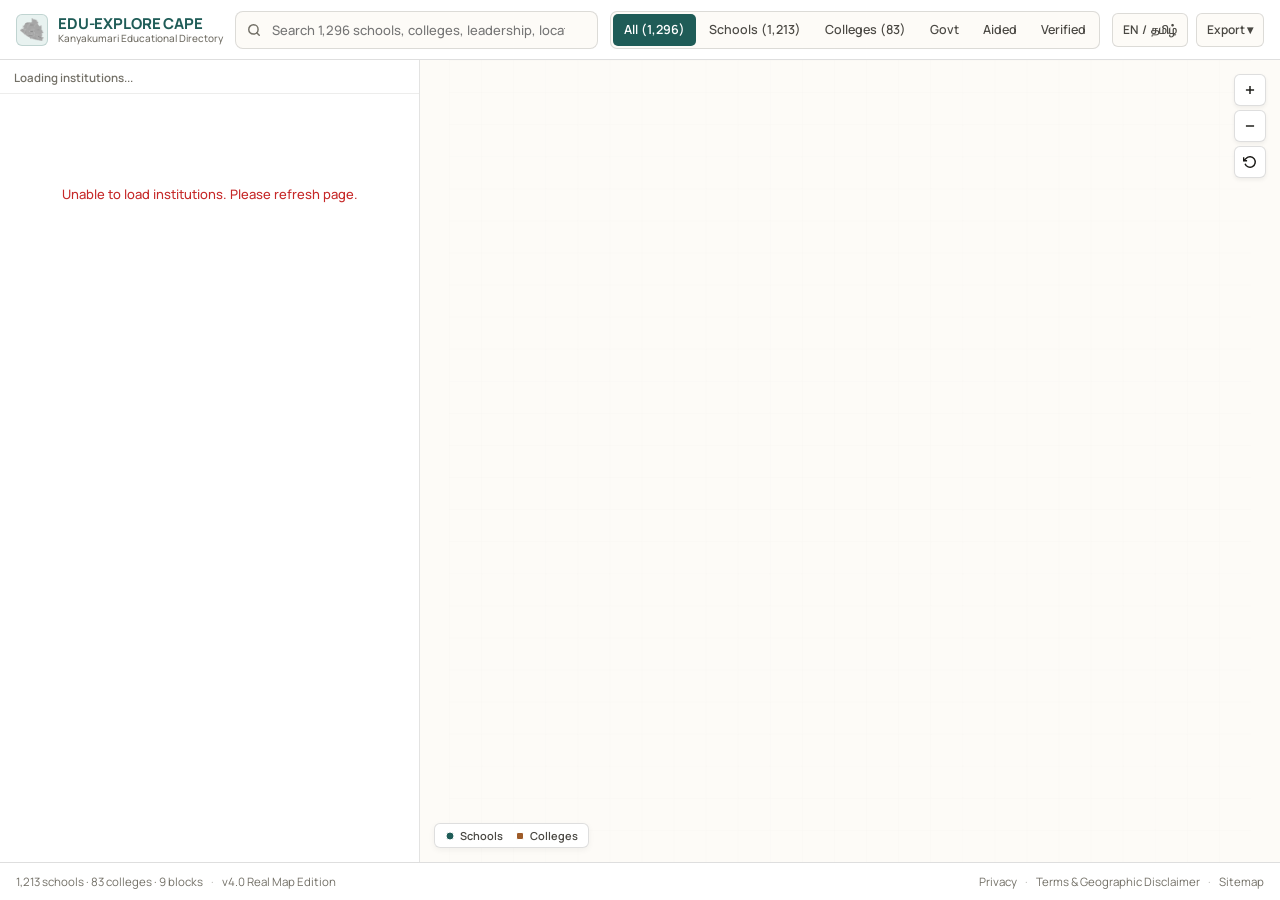
==== commit 96419df7: "Fix root cause of map markers and remove circle/square symbols from filter navigation: full coordina" ====
--- a/static/index.html
+++ b/static/index.html
@@ -435,11 +435,11 @@
         </button>
       </div>
 
-      <!-- Single Primary Segmented Filter Shelf -->
+      <!-- Single Primary Segmented Filter Shelf (Clean text labels, no symbols/emojis) -->
       <nav class="header-filter-shelf" role="toolbar" aria-label="Institution Category Filters">
         <button class="filter-segment active" data-filter="all" id="filter-all">All (1,296)</button>
-        <button class="filter-segment" data-filter="schools" id="filter-schools"><span class="filter-dot-school"></span> Schools (1,213)</button>
-        <button class="filter-segment" data-filter="colleges" id="filter-colleges"><span class="filter-dot-college"></span> Colleges (83)</button>
+        <button class="filter-segment" data-filter="schools" id="filter-schools">Schools (1,213)</button>
+        <button class="filter-segment" data-filter="colleges" id="filter-colleges">Colleges (83)</button>
         <button class="filter-segment" data-filter="govt" id="filter-govt">Govt</button>
         <button class="filter-segment" data-filter="aided" id="filter-aided">Aided</button>
         <button class="filter-segment" data-filter="verified" id="filter-verified">Verified</button>
@@ -520,6 +520,12 @@
         <button id="zoom-reset" class="ctrl-btn" title="Reset District View" aria-label="Reset District View">
           <svg width="14" height="14" viewBox="0 0 24 24" fill="none" stroke="currentColor" stroke-width="2.5"><polyline points="1 4 1 10 7 10"></polyline><path d="M3.51 15a9 9 0 1 0 2.13-9.36L1 10"></path></svg>
         </button>
+      </div>
+
+            <!-- Map Legend (On map canvas only) -->
+      <div class="map-legend" role="note" aria-label="Map Marker Legend">
+        <span class="legend-item"><svg width="10" height="10" viewBox="0 0 10 10"><circle cx="5" cy="5" r="4" fill="#1F5C57" stroke="#FFF" stroke-width="1"/></svg> Schools</span>
+        <span class="legend-item"><svg width="10" height="10" viewBox="0 0 10 10"><rect x="1.5" y="1.5" width="7" height="7" rx="1.5" fill="#9E5B28" stroke="#FFF" stroke-width="1"/></svg> Colleges</span>
       </div>
 
       <!-- Active Block Breadcrumb -->
--- a/static/css/app.css
+++ b/static/css/app.css
@@ -996,3 +996,30 @@
 .hidden {
   display: none !important;
 }
+
+/* Map Legend (Bottom-Left of Map Surface) */
+.map-legend {
+  position: absolute;
+  bottom: 14px;
+  left: 14px;
+  background: rgba(255, 255, 255, 0.92);
+  backdrop-filter: blur(4px);
+  border: 1px solid var(--color-border);
+  border-radius: 6px;
+  padding: 4px 10px;
+  font-size: 11px;
+  font-weight: 600;
+  color: var(--color-ink-secondary);
+  display: flex;
+  align-items: center;
+  gap: 12px;
+  z-index: 15;
+  box-shadow: 0 2px 6px rgba(0, 0, 0, 0.05);
+  pointer-events: none;
+}
+
+.legend-item {
+  display: inline-flex;
+  align-items: center;
+  gap: 5px;
+}
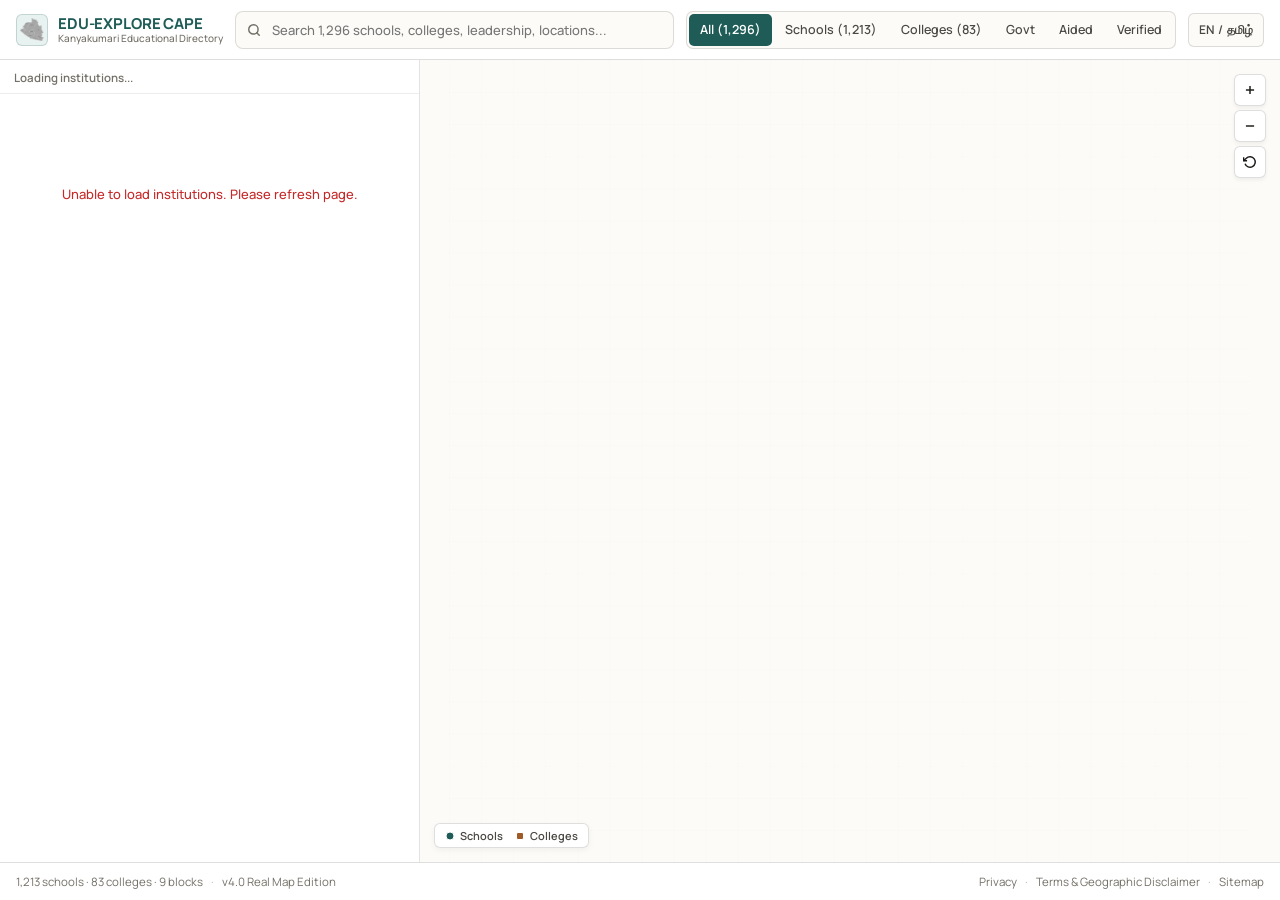
==== commit 95db8666: "Remove export button from header for a cleaner top navigation layout" ====
--- a/static/index.html
+++ b/static/index.html
@@ -457,15 +457,6 @@
         <button id="view-plot-btn" class="toggle-btn active" title="Switch to Map" aria-pressed="true">Map</button>
         <button id="view-index-btn" class="toggle-btn" title="Switch to List" aria-pressed="false">List</button>
       </div>
-
-      <!-- Export Menu -->
-      <div class="export-dropdown">
-        <button id="export-btn" class="btn-subtle" title="Export Dataset" aria-haspopup="true" aria-expanded="false">Export ▾</button>
-        <div id="export-menu" class="dropdown-menu hidden" role="menu">
-          <a href="/api/export/csv?type=all" download class="dropdown-item" role="menuitem">Full Database (CSV)</a>
-          <a href="/api/export/csv?type=contacts" download class="dropdown-item" role="menuitem">Contacts Directory (CSV)</a>
-        </div>
-      </div>
     </div>
   </header>
 
--- a/static/css/app.css
+++ b/static/css/app.css
@@ -555,6 +555,7 @@
   overflow: hidden;
   height: 100%;
   min-height: 0;
+  touch-action: none;
 }
 
 .svg-container {
@@ -564,12 +565,38 @@
   align-items: center;
   justify-content: center;
   outline: none;
+  cursor: grab;
+  touch-action: none;
+  user-select: none;
+  -webkit-user-select: none;
+}
+
+.svg-container.is-panning,
+.svg-container.is-panning * {
+  cursor: grabbing !important;
 }
 
 #plot-svg {
   width: 100%;
   height: 100%;
   user-select: none;
+  touch-action: none;
+}
+
+.layer-polygons {
+  pointer-events: auto;
+}
+
+.layer-block-labels {
+  pointer-events: none;
+}
+
+.layer-nodes {
+  pointer-events: auto;
+}
+
+.layer-overlays {
+  pointer-events: none;
 }
 
 .block-polygon {
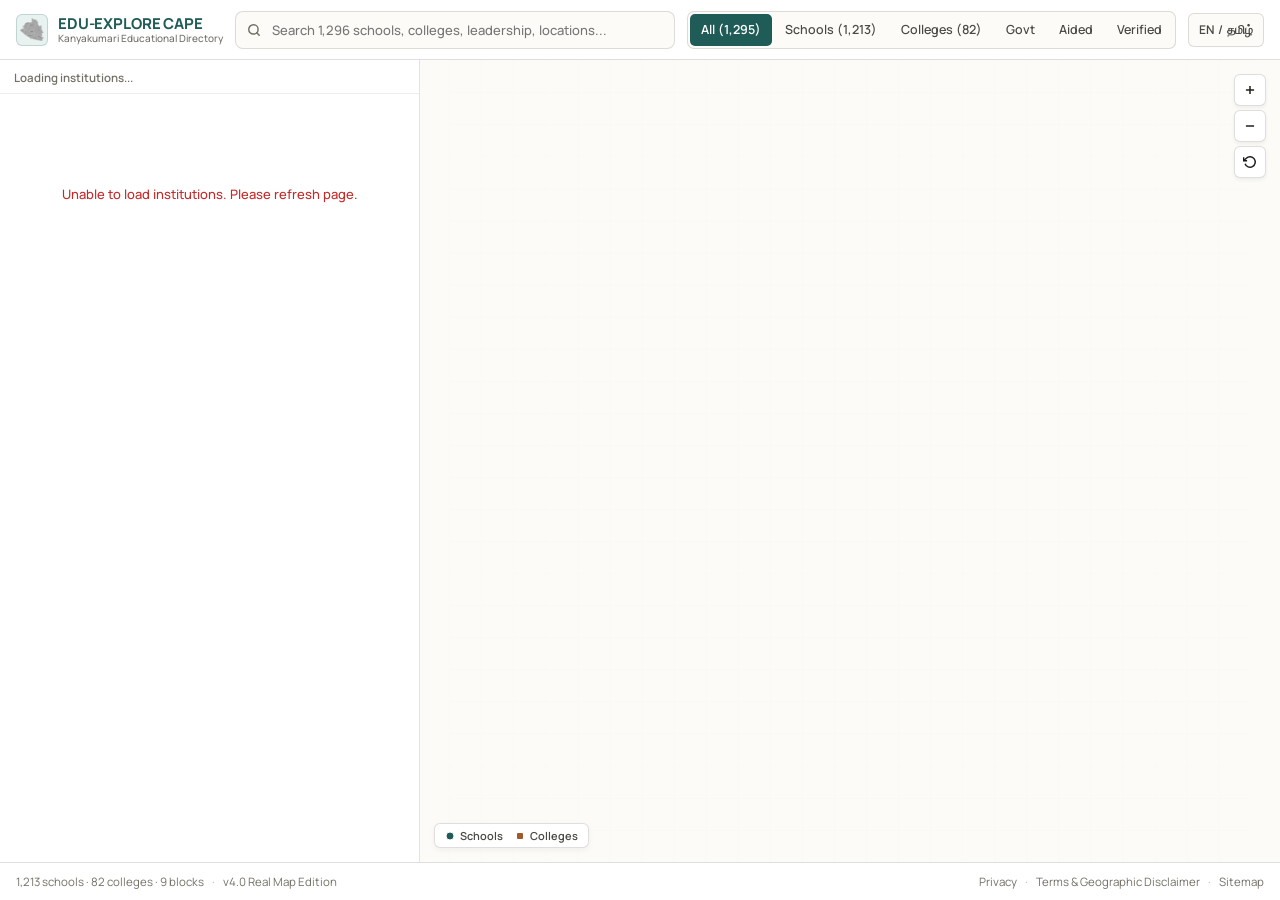
==== commit d510d67e: "Implement D4Vinci Scrapling pipeline, MACET resolution, governance schema, secure Admin CMS, and aut" ====
--- a/static/index.html
+++ b/static/index.html
@@ -437,9 +437,9 @@
 
       <!-- Single Primary Segmented Filter Shelf (Clean text labels, no symbols/emojis) -->
       <nav class="header-filter-shelf" role="toolbar" aria-label="Institution Category Filters">
-        <button class="filter-segment active" data-filter="all" id="filter-all">All (1,296)</button>
+        <button class="filter-segment active" data-filter="all" id="filter-all">All (1,295)</button>
         <button class="filter-segment" data-filter="schools" id="filter-schools">Schools (1,213)</button>
-        <button class="filter-segment" data-filter="colleges" id="filter-colleges">Colleges (83)</button>
+        <button class="filter-segment" data-filter="colleges" id="filter-colleges">Colleges (82)</button>
         <button class="filter-segment" data-filter="govt" id="filter-govt">Govt</button>
         <button class="filter-segment" data-filter="aided" id="filter-aided">Aided</button>
         <button class="filter-segment" data-filter="verified" id="filter-verified">Verified</button>
@@ -617,7 +617,7 @@
   <!-- Footer -->
   <footer id="app-footer" role="contentinfo">
     <div class="footer-left">
-      <span id="footer-stats-text">1,213 schools · 83 colleges · 9 blocks</span>
+      <span id="footer-stats-text">1,213 schools · 82 colleges · 9 blocks</span>
       <span class="footer-sep">·</span>
       <span class="footer-version">v4.0 Real Map Edition</span>
     </div>
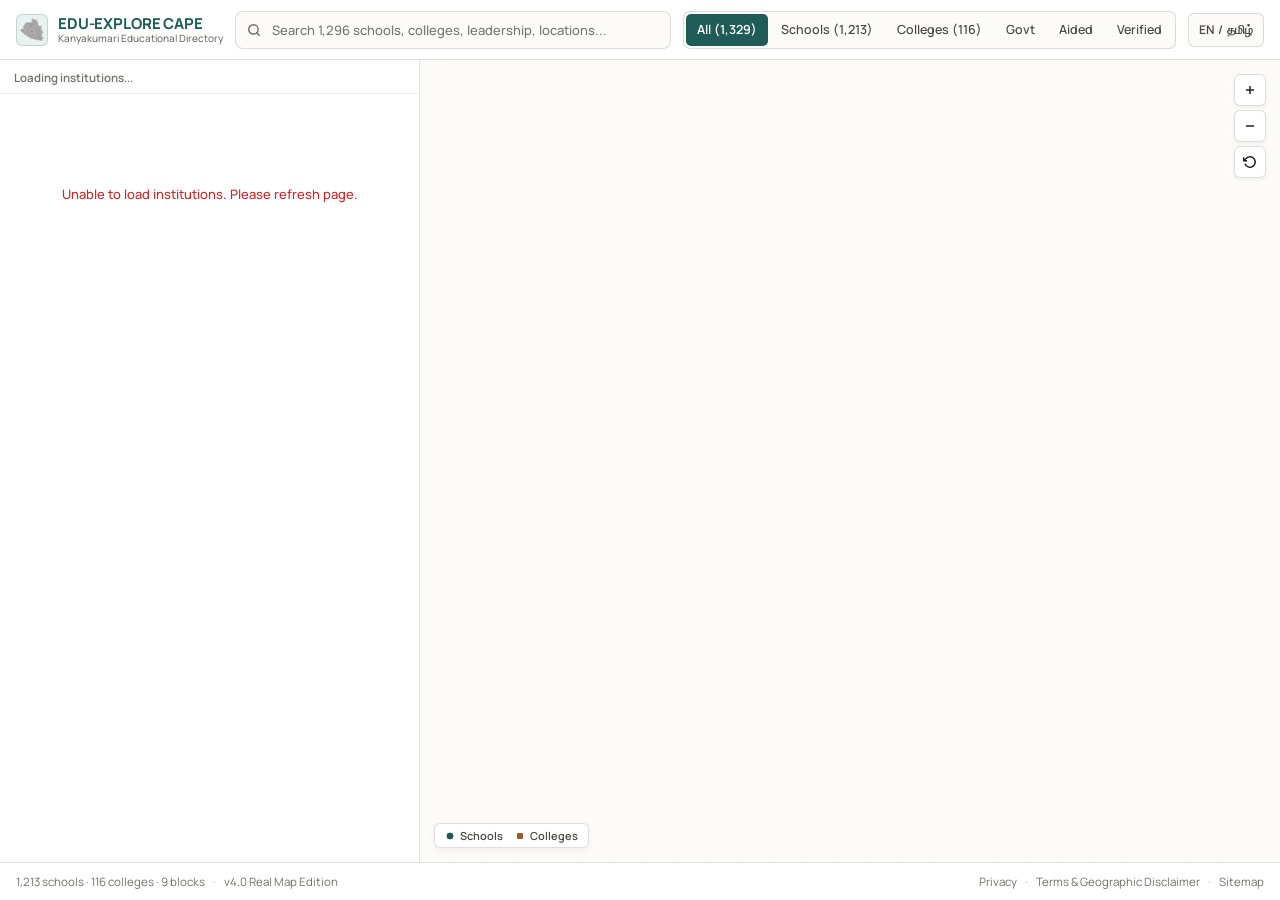
==== commit 9975d40b: "feat(data): integrate 34 polytechnics and ITIs into database, FTS index, and UI" ====
--- a/static/index.html
+++ b/static/index.html
@@ -437,9 +437,9 @@
 
       <!-- Single Primary Segmented Filter Shelf (Clean text labels, no symbols/emojis) -->
       <nav class="header-filter-shelf" role="toolbar" aria-label="Institution Category Filters">
-        <button class="filter-segment active" data-filter="all" id="filter-all">All (1,295)</button>
+        <button class="filter-segment active" data-filter="all" id="filter-all">All (1,329)</button>
         <button class="filter-segment" data-filter="schools" id="filter-schools">Schools (1,213)</button>
-        <button class="filter-segment" data-filter="colleges" id="filter-colleges">Colleges (82)</button>
+        <button class="filter-segment" data-filter="colleges" id="filter-colleges">Colleges (116)</button>
         <button class="filter-segment" data-filter="govt" id="filter-govt">Govt</button>
         <button class="filter-segment" data-filter="aided" id="filter-aided">Aided</button>
         <button class="filter-segment" data-filter="verified" id="filter-verified">Verified</button>
@@ -592,18 +592,18 @@
 
         <!-- Comprehensive Fact Grid -->
         <div class="dock-fact-grid">
-          <div class="fact-row"><span class="fact-label">Identifier / UDISE</span><span id="dock-id" class="fact-val font-mono">33300...</span></div>
-          <div class="fact-row"><span class="fact-label">Block & Taluk</span><span id="dock-block" class="fact-val">Agastheeswaram</span></div>
-          <div class="fact-row"><span class="fact-label">Management</span><span id="dock-mgmt" class="fact-val">Government</span></div>
-          <div class="fact-row"><span class="fact-label">Instruction Medium</span><span id="dock-medium" class="fact-val">English / Tamil</span></div>
-          <div class="fact-row"><span class="fact-label">Location / Village</span><span id="dock-location" class="fact-val">Nagercoil</span></div>
-          <div class="fact-row"><span class="fact-label">Leadership</span><span id="dock-hm" class="fact-val font-medium">Headmaster Name</span></div>
-          <div class="fact-row"><span class="fact-label">Official Phone</span><span id="dock-phone" class="fact-val font-mono">04652-200000</span></div>
-          <div class="fact-row"><span class="fact-label">Official Email</span><span id="dock-email" class="fact-val font-mono">contact@school.edu.in</span></div>
-          <div class="fact-row"><span class="fact-label">Official Website</span><span id="dock-website" class="fact-val">www.school.edu.in</span></div>
-          <div class="fact-row"><span class="fact-label">Student Strength</span><span id="dock-strength" class="fact-val">1,240 students</span></div>
-          <div id="dock-courses-row" class="fact-row hidden"><span class="fact-label">Programs Offered</span><span id="dock-courses" class="fact-val">B.A., B.Sc., B.Com.</span></div>
-          <div id="dock-depts-row" class="fact-row hidden"><span class="fact-label">Departments</span><span id="dock-depts" class="fact-val">Physics, Mathematics</span></div>
+          <div class="fact-row"><span class="fact-label">Identifier / UDISE</span><span id="dock-id" class="fact-val font-mono">—</span></div>
+          <div class="fact-row"><span class="fact-label">Block & Taluk</span><span id="dock-block" class="fact-val">—</span></div>
+          <div class="fact-row"><span class="fact-label">Management</span><span id="dock-mgmt" class="fact-val">—</span></div>
+          <div class="fact-row"><span class="fact-label">Instruction Medium</span><span id="dock-medium" class="fact-val">—</span></div>
+          <div class="fact-row"><span class="fact-label">Location / Village</span><span id="dock-location" class="fact-val">—</span></div>
+          <div class="fact-row"><span class="fact-label">Leadership</span><span id="dock-hm" class="fact-val font-medium">—</span></div>
+          <div class="fact-row"><span class="fact-label">Official Phone</span><span id="dock-phone" class="fact-val font-mono">—</span></div>
+          <div class="fact-row"><span class="fact-label">Official Email</span><span id="dock-email" class="fact-val font-mono">—</span></div>
+          <div class="fact-row"><span class="fact-label">Official Website</span><span id="dock-website" class="fact-val">—</span></div>
+          <div class="fact-row"><span class="fact-label">Student Strength</span><span id="dock-strength" class="fact-val">—</span></div>
+          <div id="dock-courses-row" class="fact-row hidden"><span class="fact-label">Programs Offered</span><span id="dock-courses" class="fact-val">—</span></div>
+          <div id="dock-depts-row" class="fact-row hidden"><span class="fact-label">Departments</span><span id="dock-depts" class="fact-val">—</span></div>
           <div class="fact-row"><span class="fact-label">Data Provenance</span><span id="dock-notes" class="fact-val">Verified Primary Registry (UDISE+ / AISHE / SARAS)</span></div>
         </div>
 
@@ -617,7 +617,7 @@
   <!-- Footer -->
   <footer id="app-footer" role="contentinfo">
     <div class="footer-left">
-      <span id="footer-stats-text">1,213 schools · 82 colleges · 9 blocks</span>
+      <span id="footer-stats-text">1,213 schools · 116 colleges · 9 blocks</span>
       <span class="footer-sep">·</span>
       <span class="footer-version">v4.0 Real Map Edition</span>
     </div>
@@ -672,6 +672,6 @@
       });
     }
   </script>
-  <script src="/static/js/app.js?v=4.0.0"></script>
+  <script src="/static/js/app.js?v=4.1.0"></script>
 </body>
 </html>
